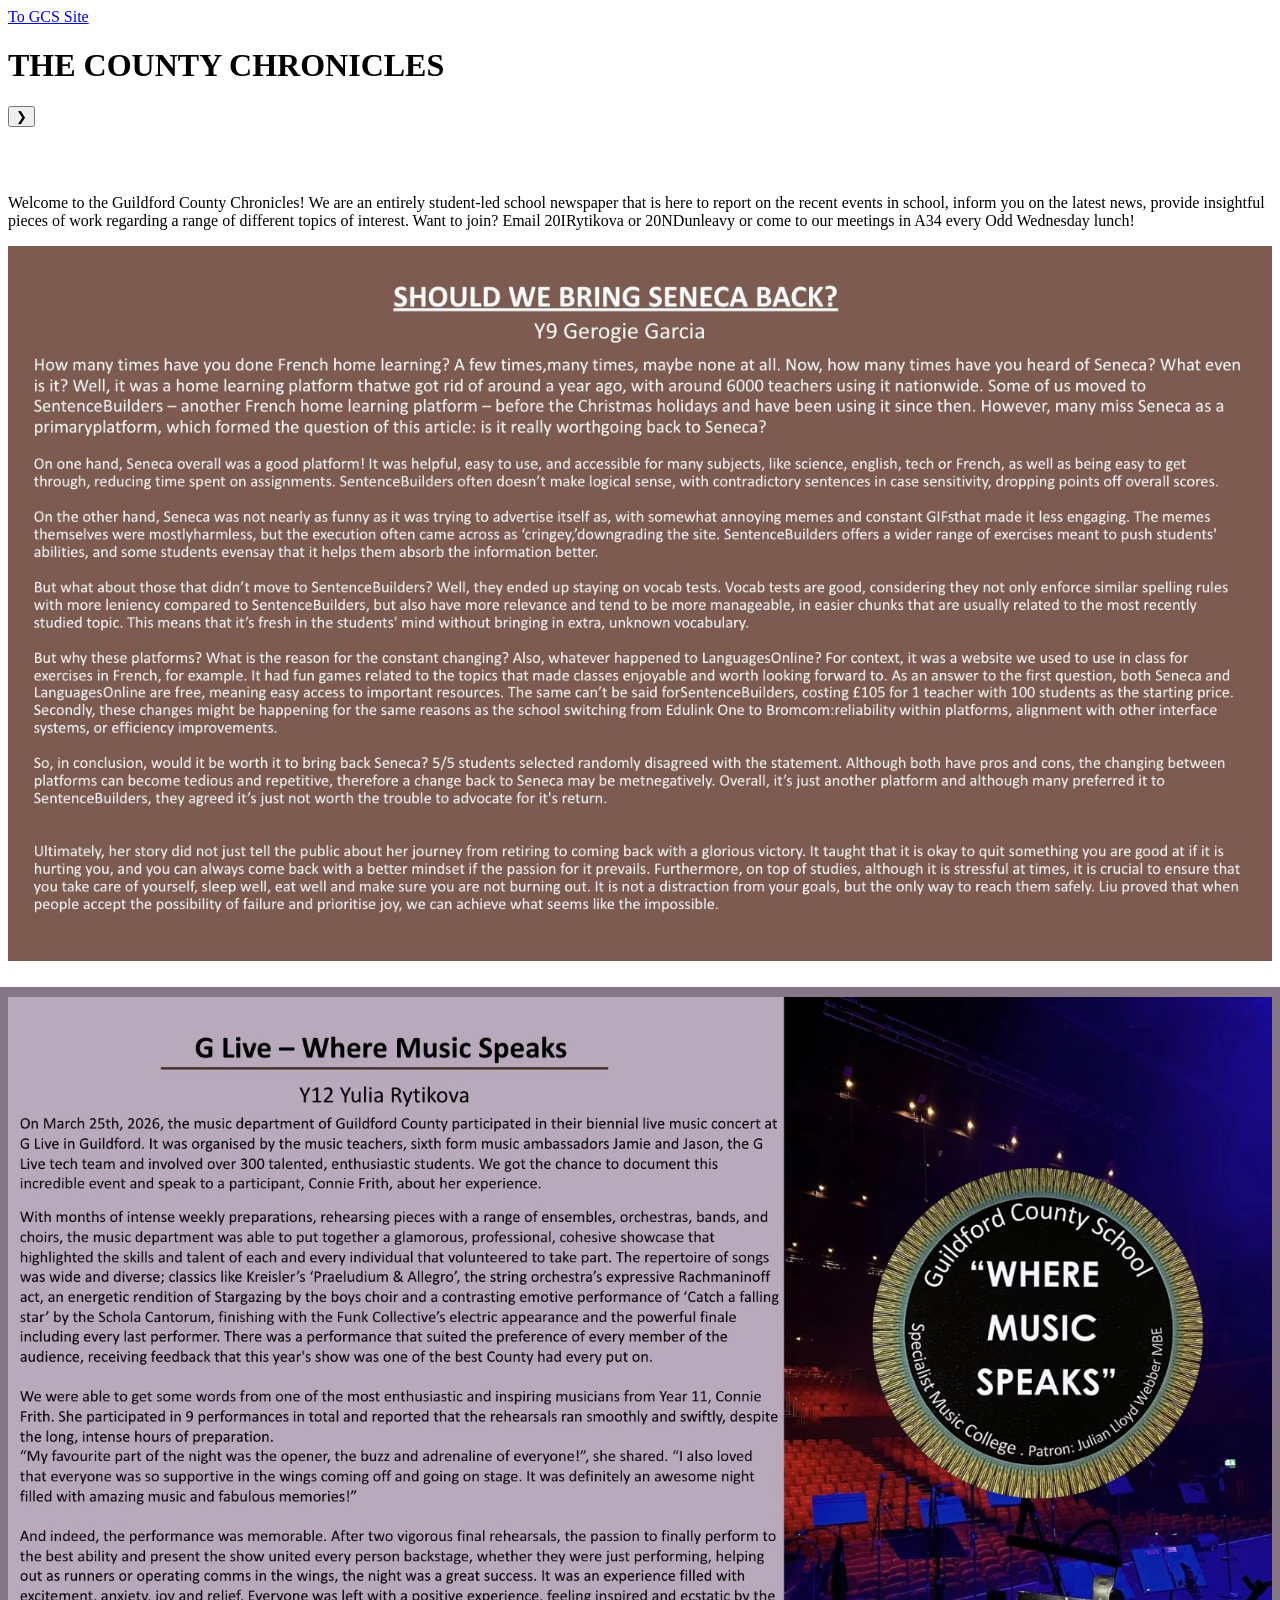
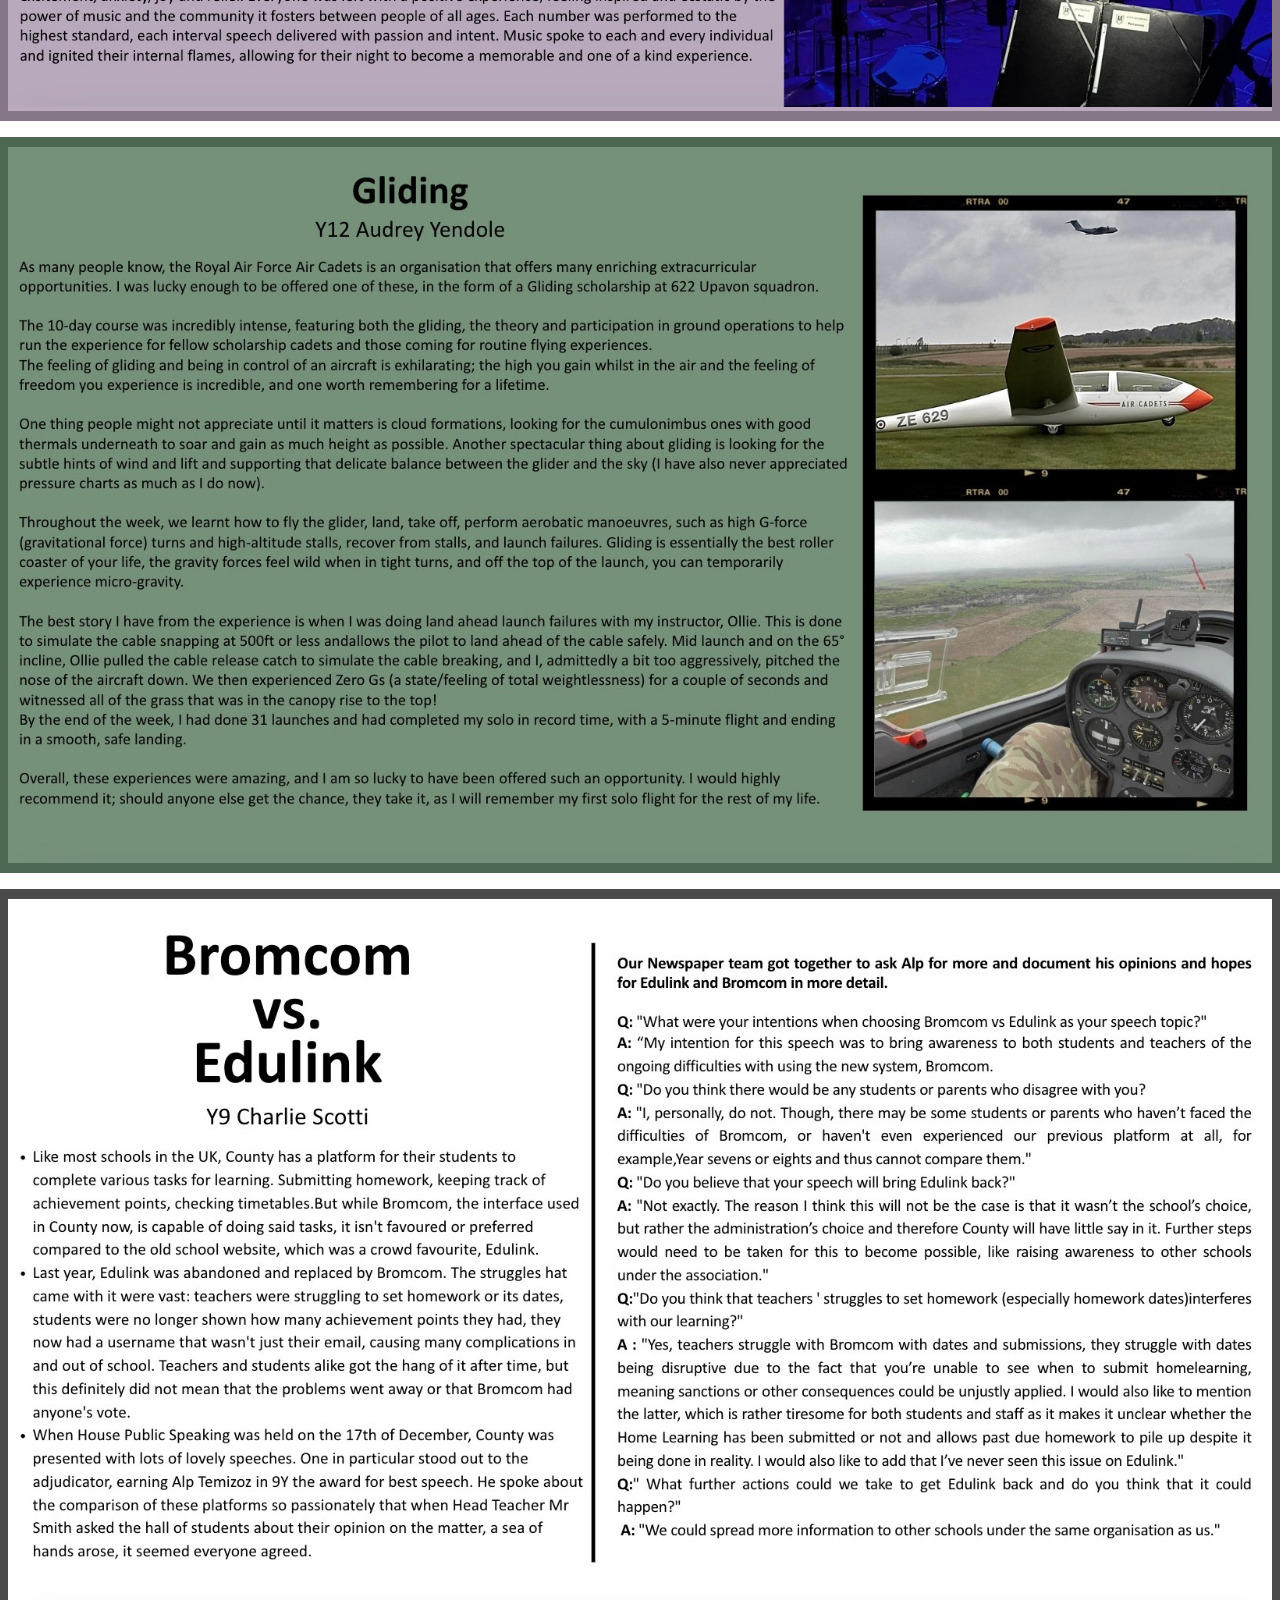
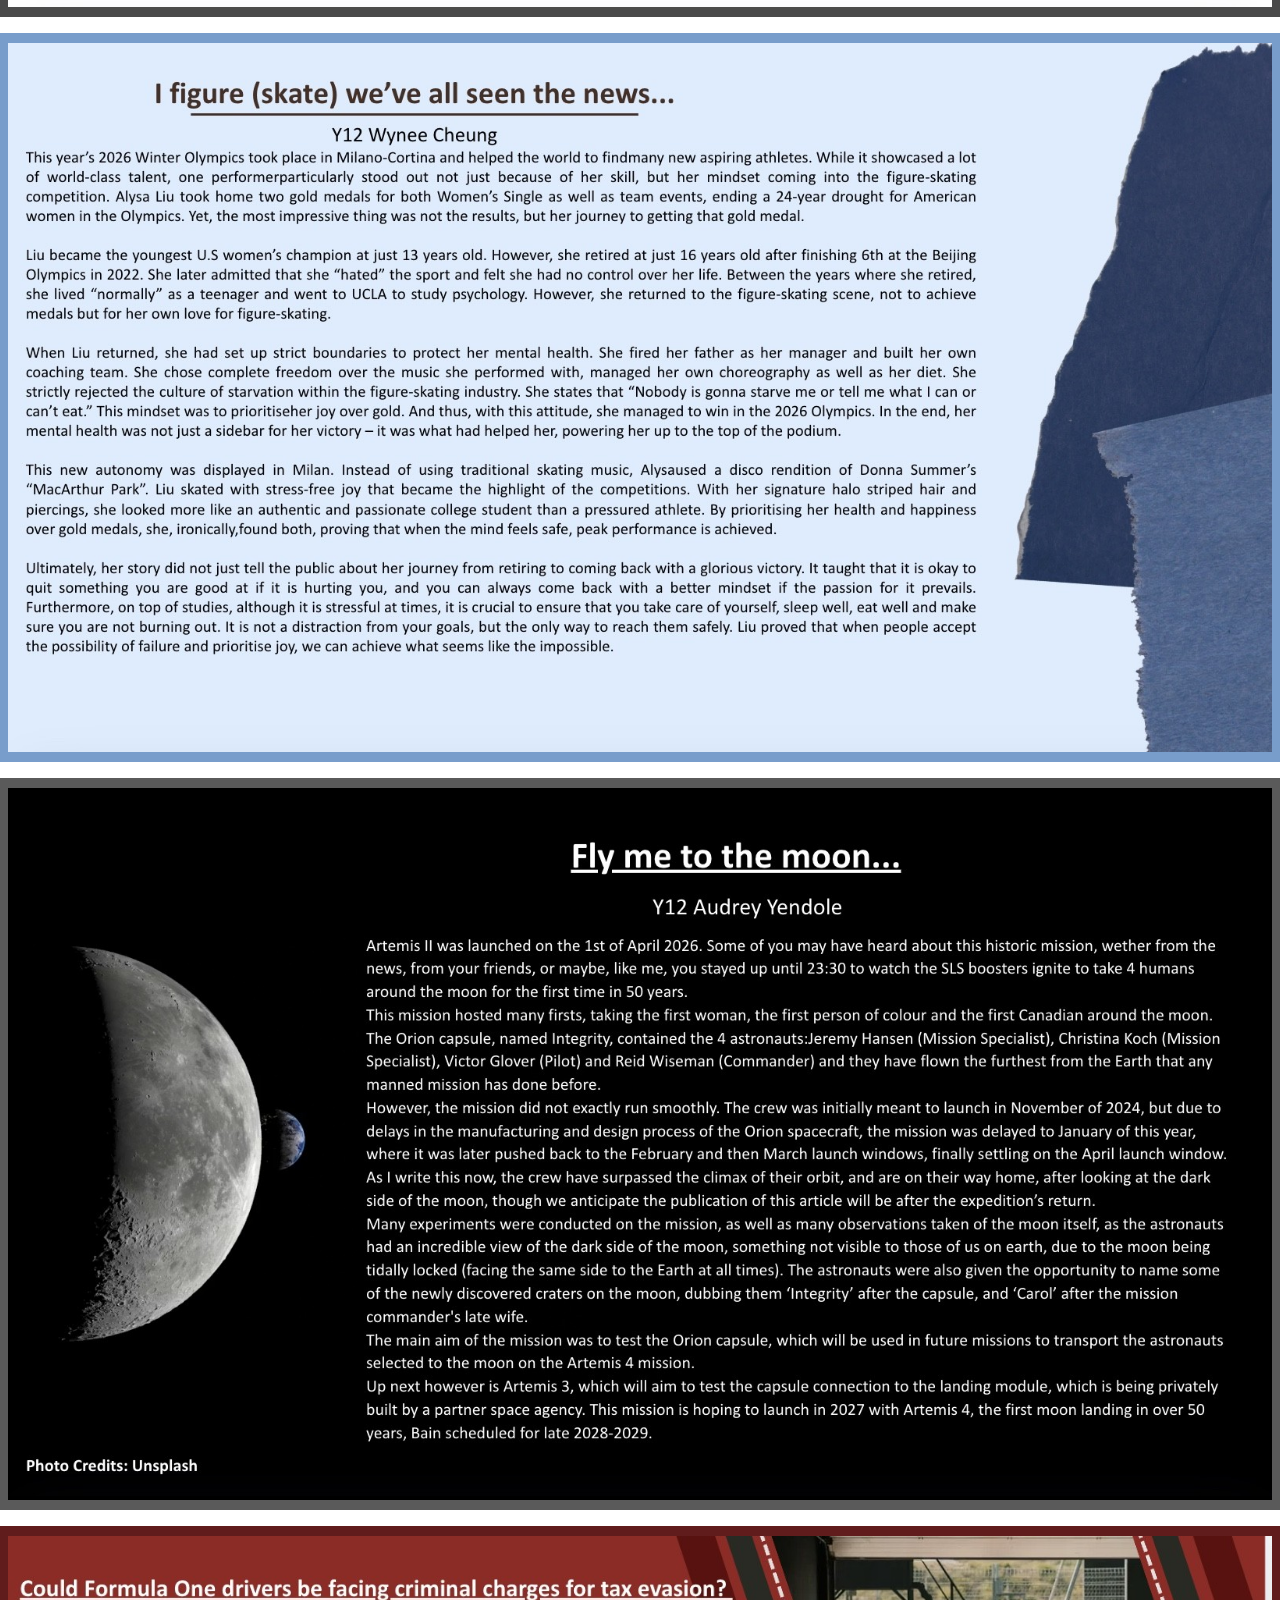
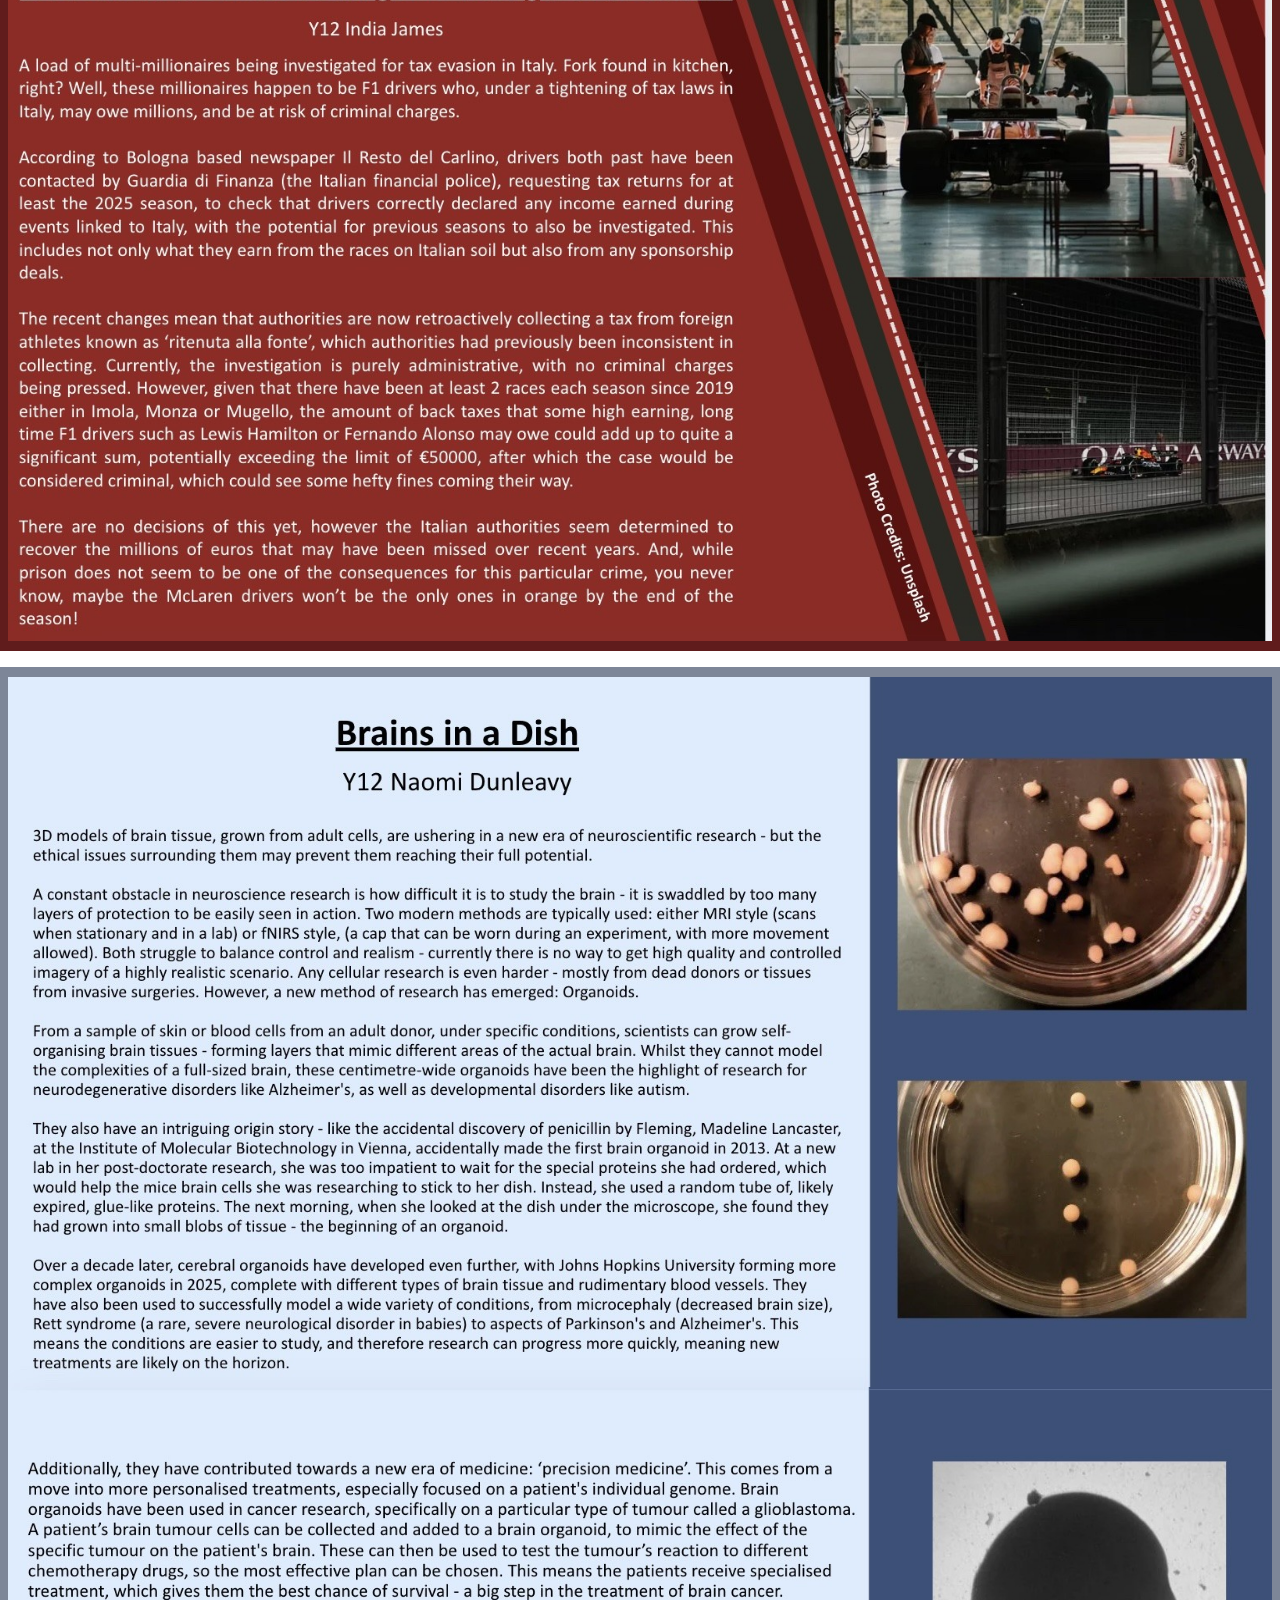
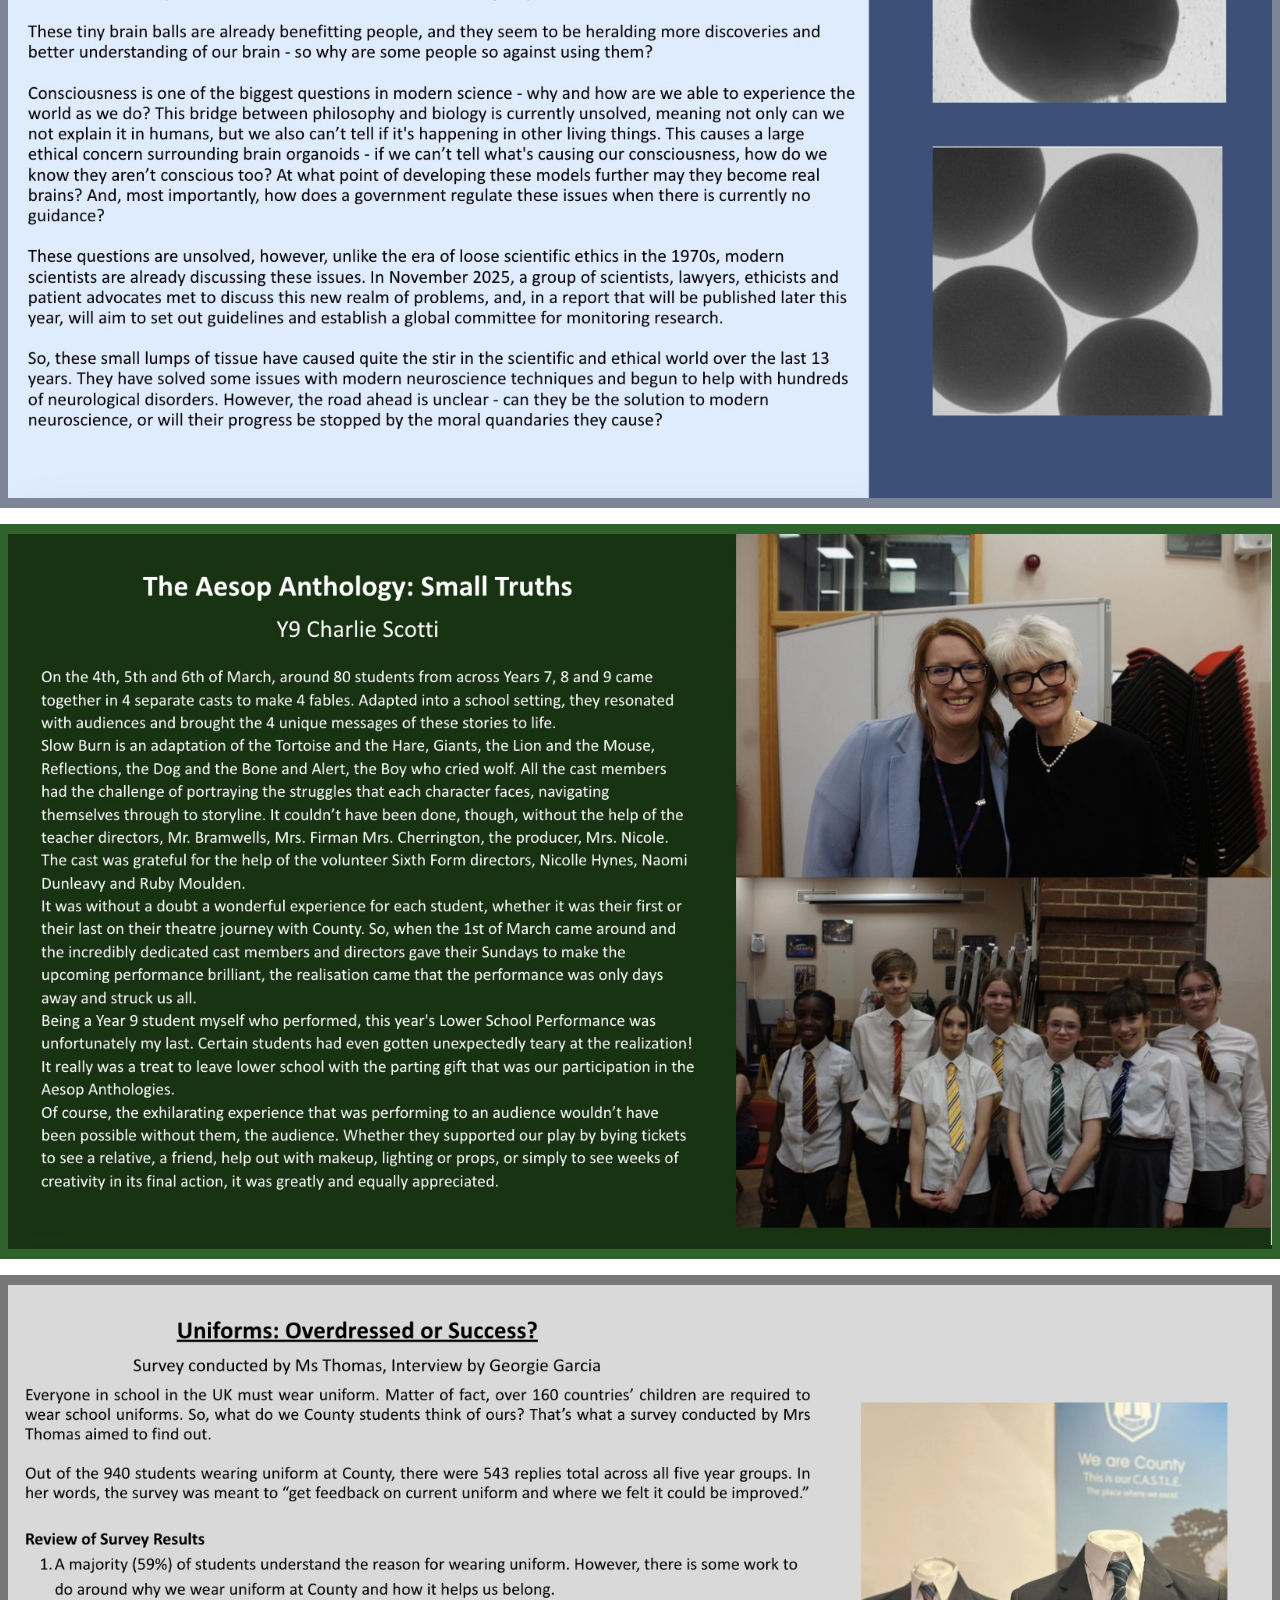
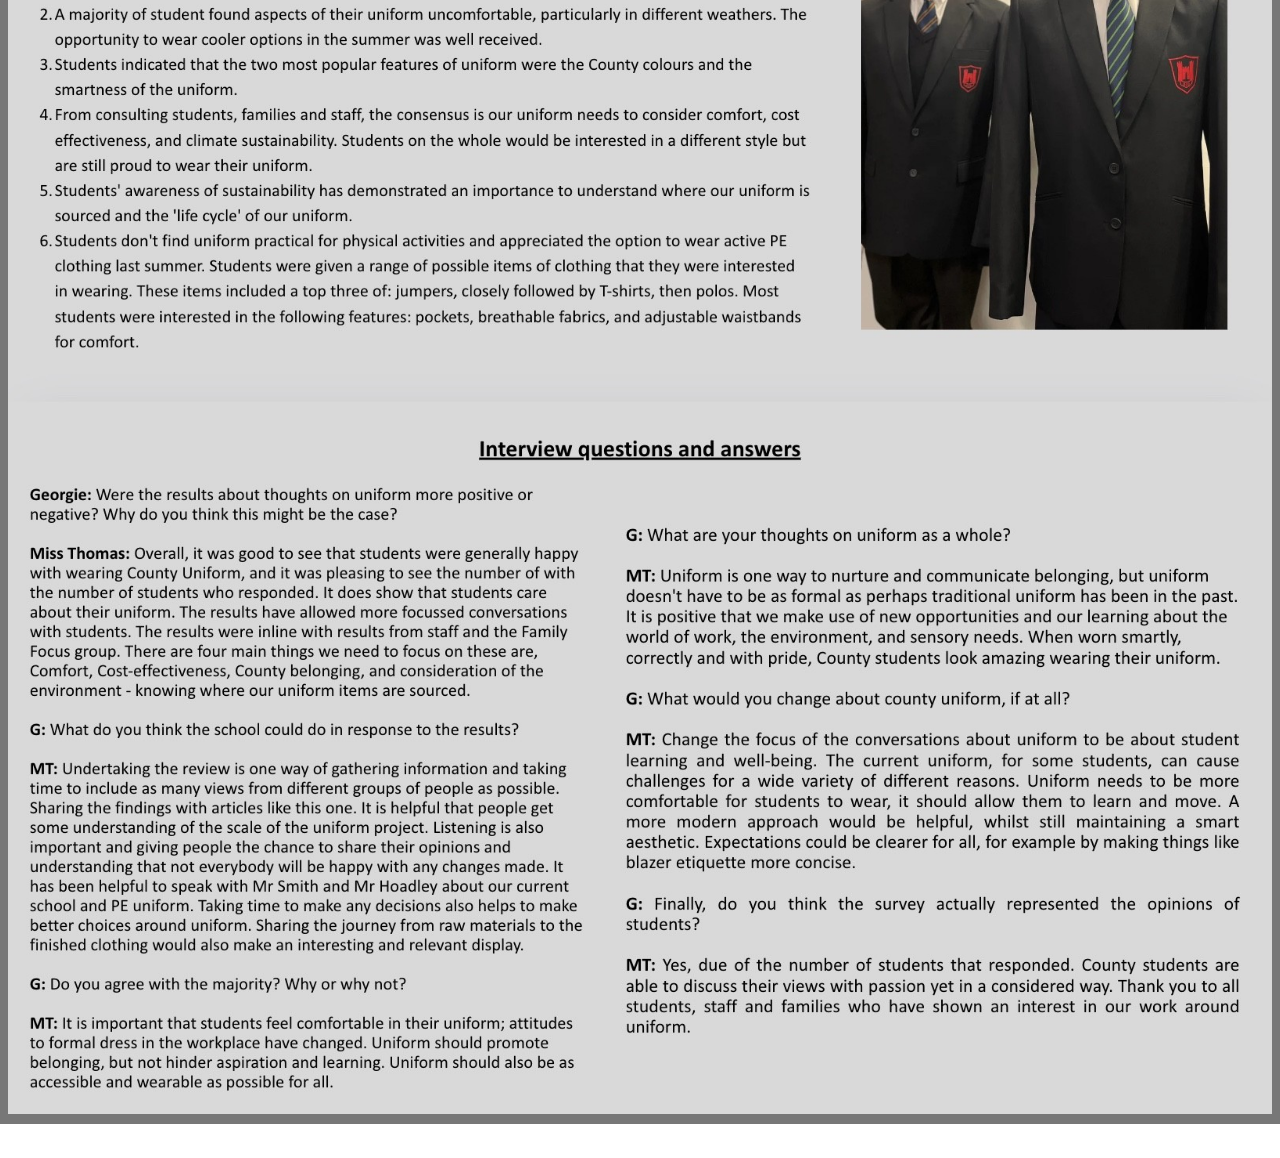
==== index.html @ c67f50bf "Fix paths for GitHub Pages root directory" ====
<!DOCTYPE html>
<html lang="en">

<head>
    <meta charset="UTF-8">
    <meta name="viewport" content="width=device-width, initial-scale=1.0">
    <link href="Code/websitev1.css" rel="stylesheet" type="text/css">
    <title>County Chronicles</title>
</head>

<body>
    <div class="box2">
        <a href="https://www.guildfordcounty.co.uk/">To GCS Site</a>
    </div>

    <div class="box1">
        <h1>THE COUNTY CHRONICLES</h1>
    </div>

    <div class="box3" id="sidebar">
        <button class="sidebar-toggle" id="sidebarToggle" aria-label="Toggle sidebar">
            <span class="arrow">❯</span>
        </button>
        <h2 style="color:white">Opening message from County Chronicles</h2>
        <p>Welcome to the Guildford County Chronicles! We are an entirely student-led school newspaper that is here to report on the recent events in school, inform you on the latest news, provide insightful pieces of work regarding a range of different topics of interest. Want to join? Email 20IRytikova or 20NDunleavy or come to our meetings in A34 every Odd Wednesday lunch!</p>
    </div>

    <div class="contentBox" style="background-color: rgb(125, 90, 82);">
        <img src="Images/GeorgieGArticle.jpeg" class="gallery-item" style="height:fit-content; width: 100%;">
    </div>

    <br></br>

    <div class="contentBox" style="background-color: rgb(187, 169, 189); outline: 10px solid rgb(134, 119, 136);">
        <img src="Images/YuliaRArticle.jpeg" class="gallery-item" style="height:fit-content; width: 100%;">
    </div>
    
    <br></br>

    <div class="contentBox" style="background-color: rgb(117, 145, 123); outline: 10px solid rgb(76, 104, 82);">
        <img src="Images/AudreyYArticle1.jpeg" class="gallery-item" style="height:fit-content; width: 100%;">
    </div>
    
    <br></br>
    
    <div class="contentBox" style="background-color: rgb(255, 255, 255); outline: 10px solid rgb(74, 74, 74); padding: 0;">
        <img src="Images/CharlieSArticle1.jpeg" class="gallery-item" style="height:fit-content; width: 100%; object-fit: cover; display: block;">
    </div>

    <br></br>
    
    <div class="contentBox" style="background-color: rgb(224, 237, 253); outline: 10px solid rgb(120, 157, 203); padding: 0;">
        <img src="Images/WyneeCArticle.jpeg" class="gallery-item" style="width: 100%; height: 100%; object-fit: cover; display: block;">
    </div>

    <br></br>
    
    <div class="contentBox" style="background-color: rgb(0, 0, 0); outline: 10px solid rgb(90, 90, 90);">
        <img src="Images/AudreyYArticle2.jpeg" class="gallery-item" style="height:fit-content; width: 100%;">
    </div>

    <br></br>
    
    <div class="contentBox" style="background-color: rgb(140, 42, 42); outline: 10px solid rgb(96, 28, 28); padding: 0;">
        <img src="Images/IndiaJArticle.jpeg" class="gallery-item" style="height:fit-content; width: 100%; object-fit: cover; display: block;">
    </div>

    <br></br>
    
    <div class="contentBox" style="background-color: rgb(63, 82, 118); outline: 10px solid rgb(125, 134, 152); padding: 0;">
        <img src="Images/NaomiDArticle1.jpeg" class="gallery-item"
            style="height:fit-content; width: 100%; object-fit: cover; display: block;">
        <img src="Images/NaomiDArticle2.jpeg" class="gallery-item"
            style="height:fit-content; width: 100%; object-fit: cover; display: block;">
    </div>

    <br></br>

    <div class="contentBox" style="background-color: rgb(22, 51, 21); outline: 10px solid rgb(47, 98, 45);">
        <img src="Images/CharlieSArticle2.jpeg" class="gallery-item" style="height:fit-content; width: 100%;">
    </div>
    
    <br></br>

    <div class="contentBox" style="background-color: rgb(217, 217, 217); outline: 10px solid rgb(119, 119, 119); padding: 0;">
        <img src="Images/UniformArticle1.jpeg" class="gallery-item"
            style="height:fit-content; width: 100%; object-fit: cover; display: block;">
        <img src="Images/UniformArticle2.jpeg" class="gallery-item"
            style="height:fit-content; width: 100%; object-fit: cover; display: block;">
    </div>

    <br></br>

    <script>
        const sidebar = document.getElementById('sidebar');
        const toggleButton = document.getElementById('sidebarToggle');
        const arrow = document.querySelector('.arrow');
        let isOpen = true;

        toggleButton.addEventListener('click', function() {
            isOpen = !isOpen;
            
            if (isOpen) {
                sidebar.classList.remove('collapsed');
                arrow.textContent = '❯';
            } else {
                sidebar.classList.add('collapsed');
                arrow.textContent = '❮';
            }
        });
    </script>

</body>

</html>
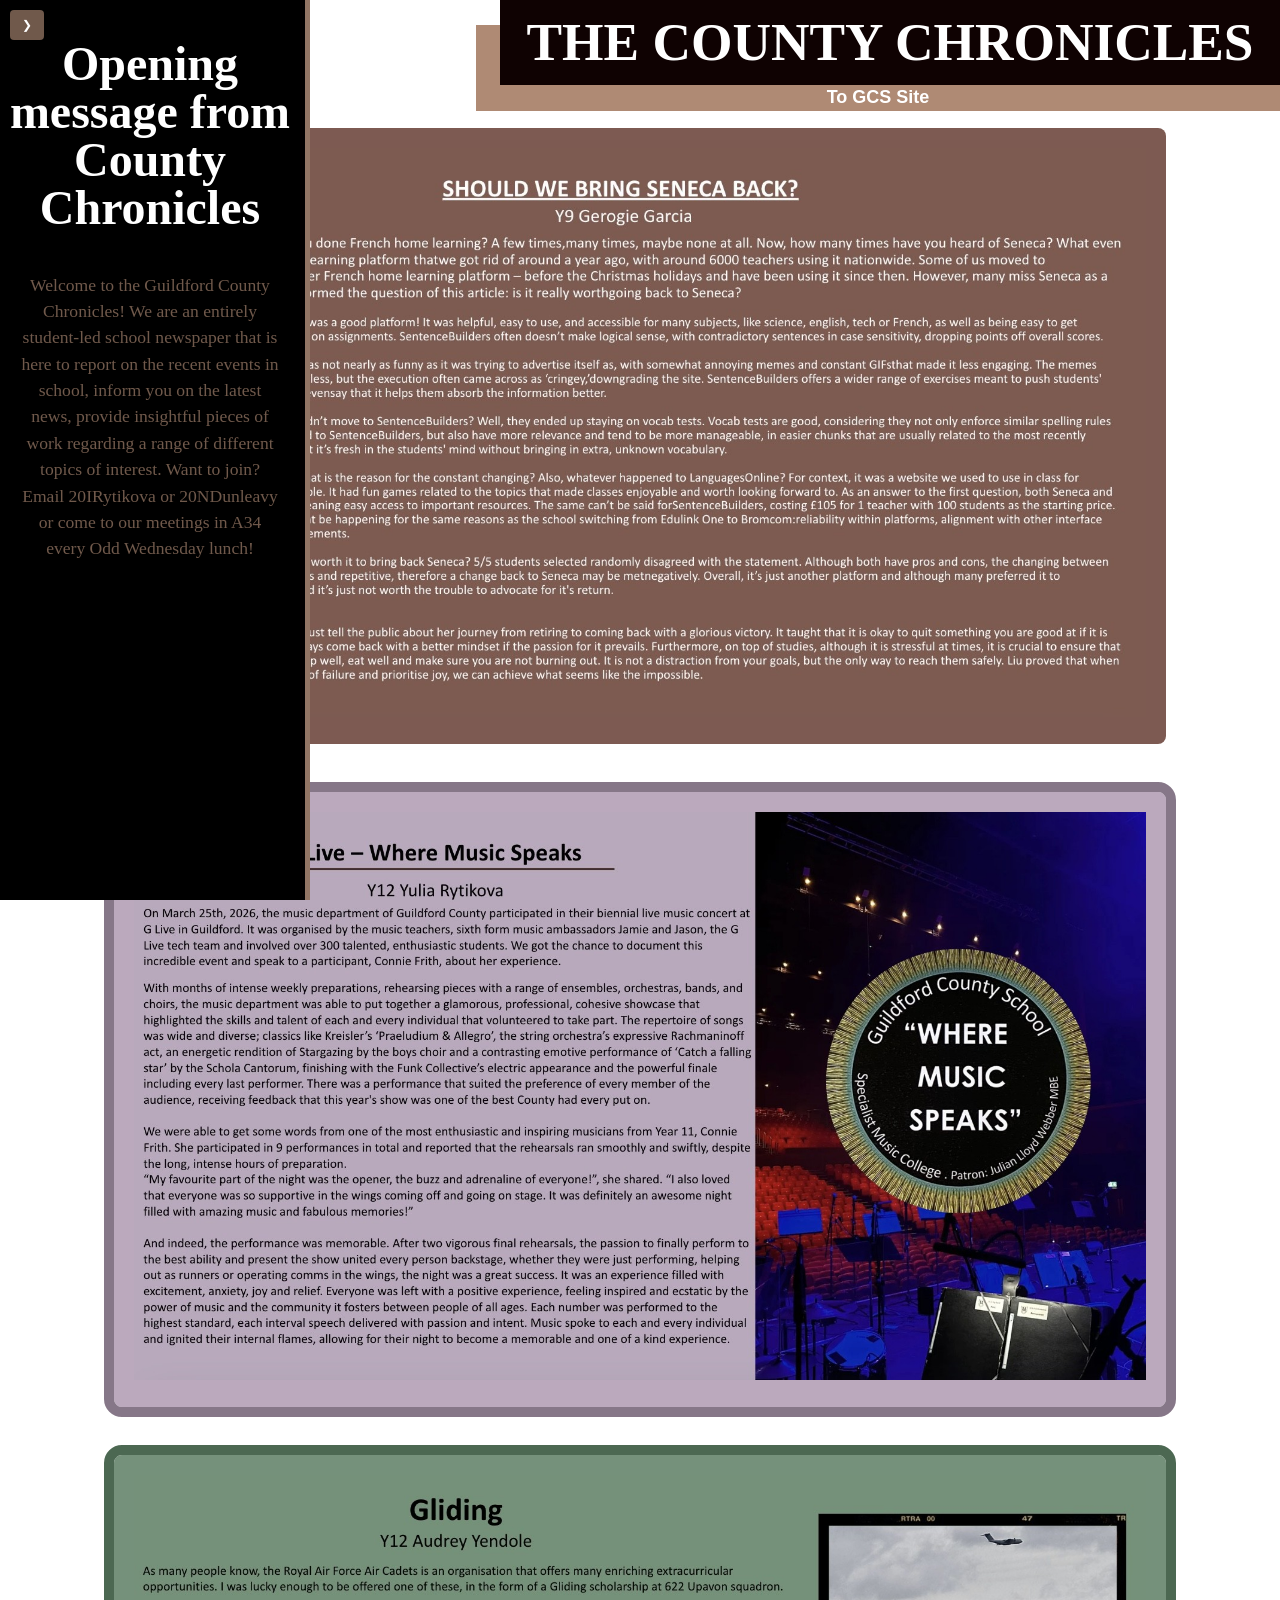
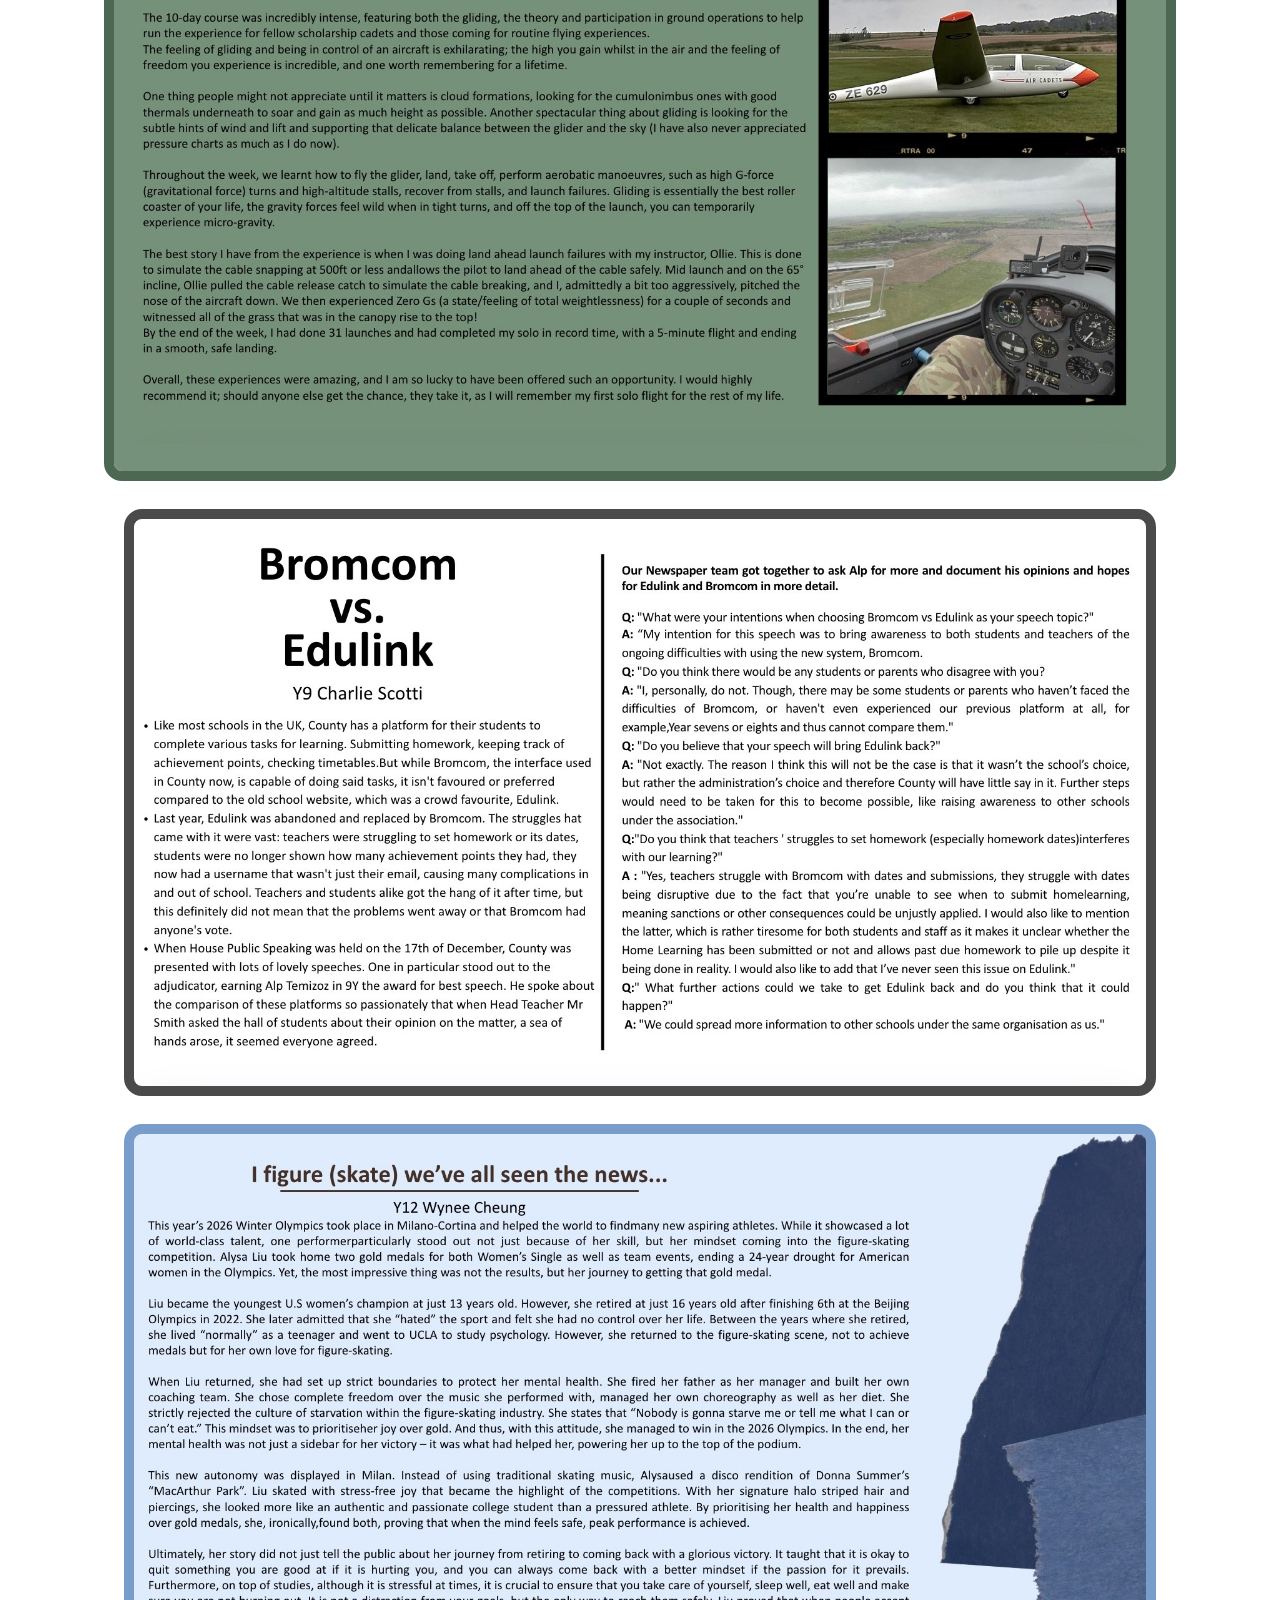
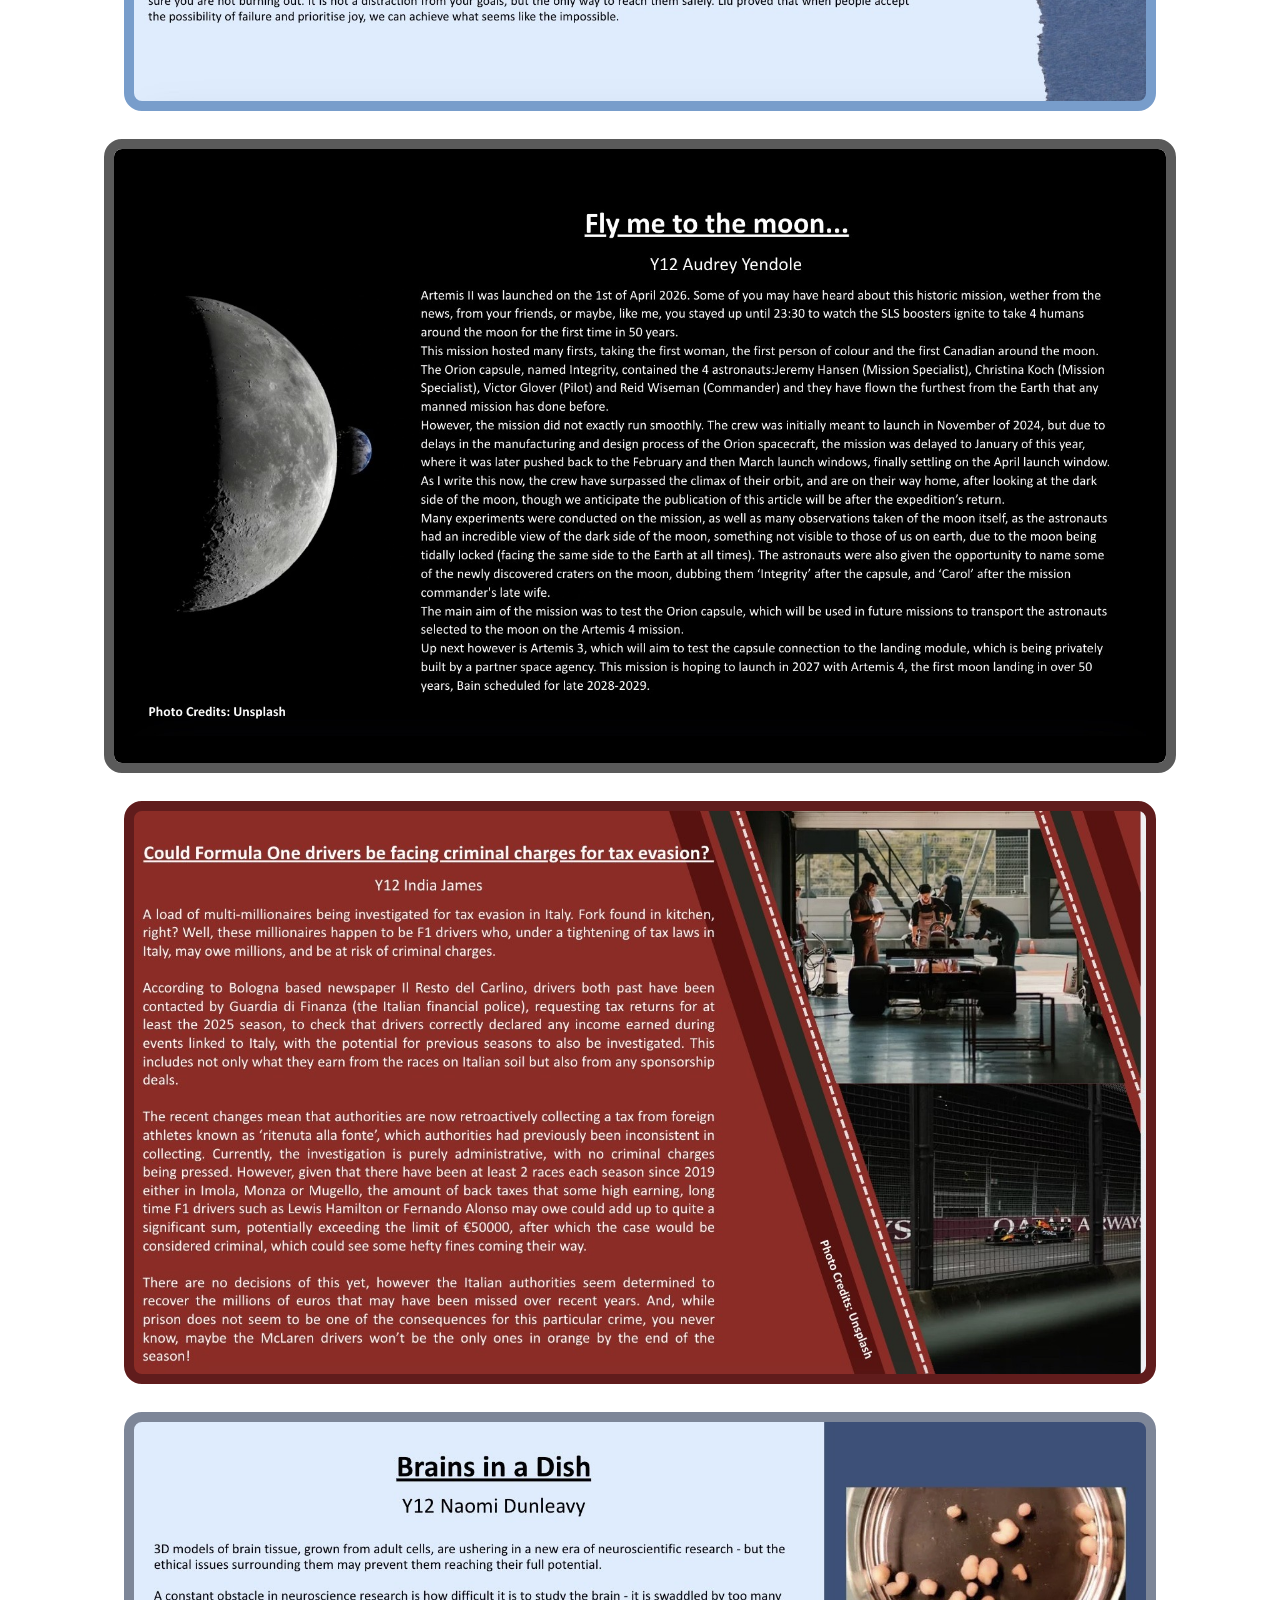
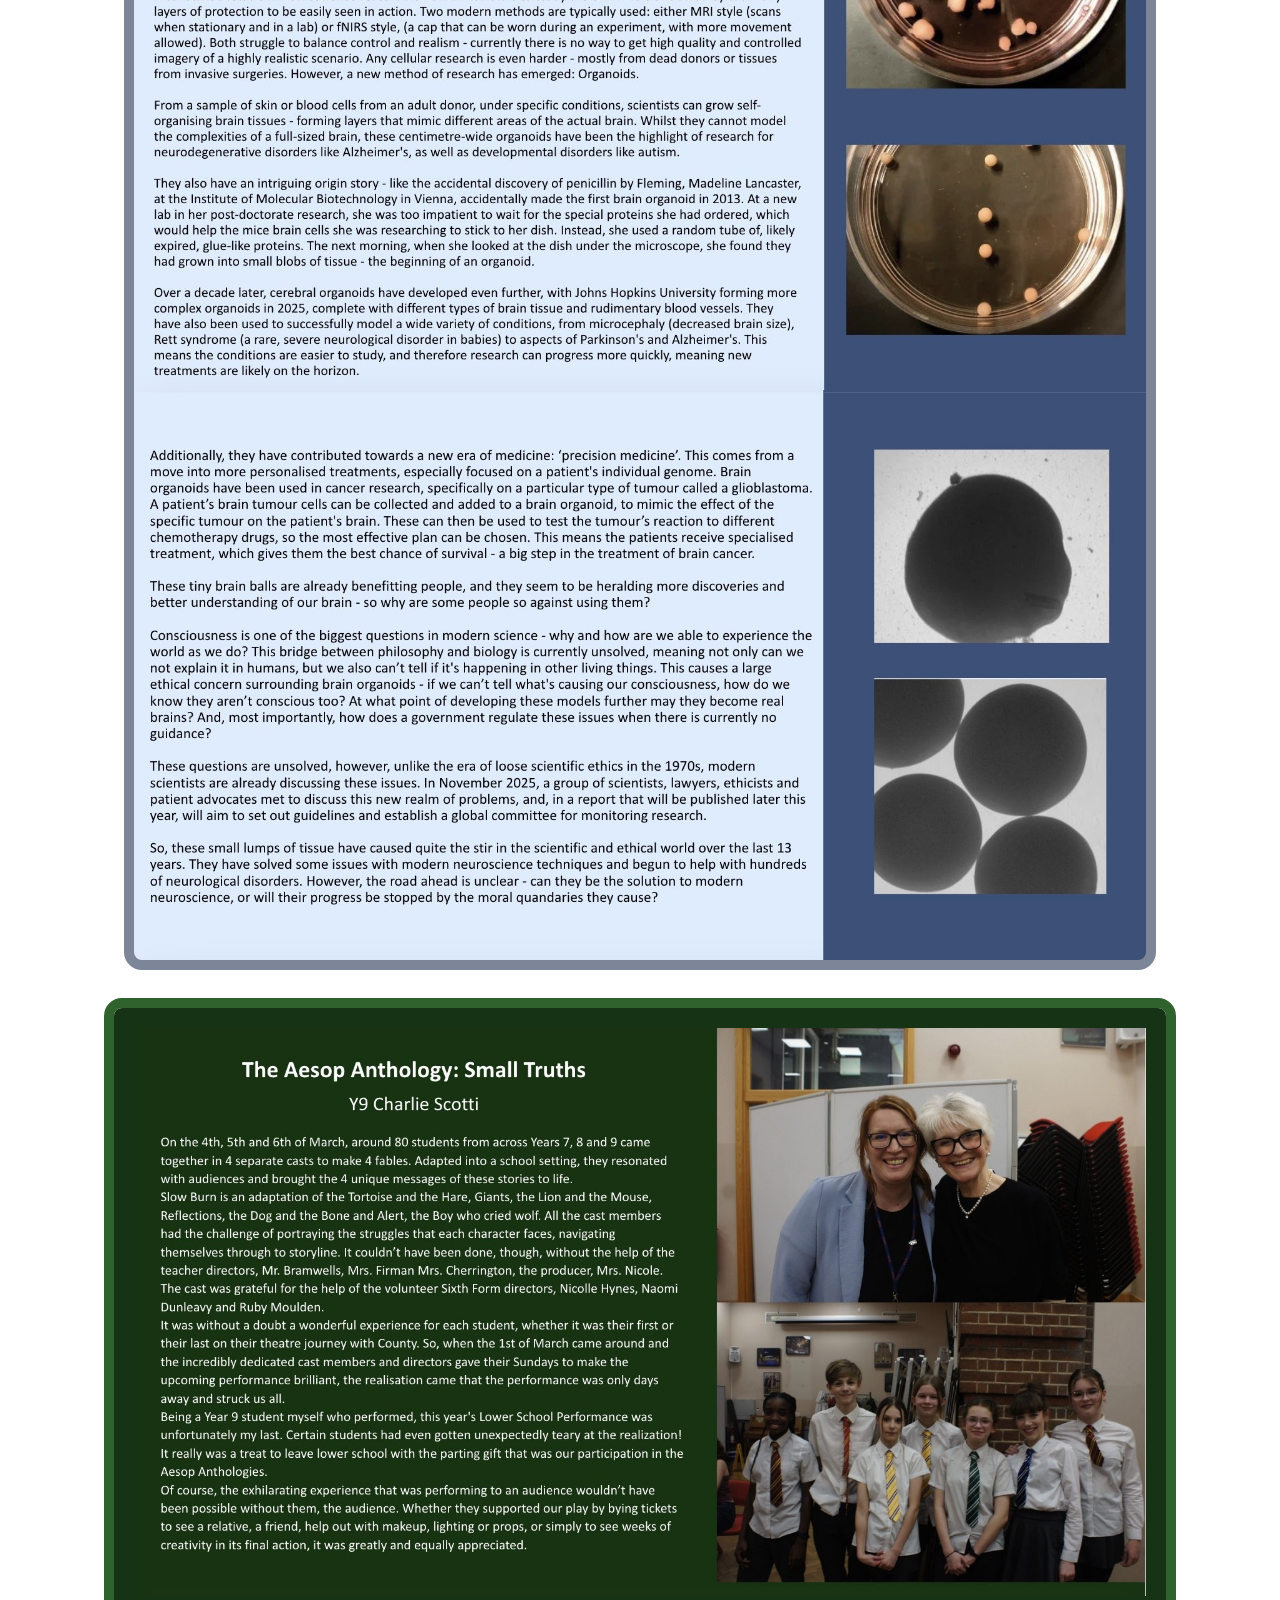
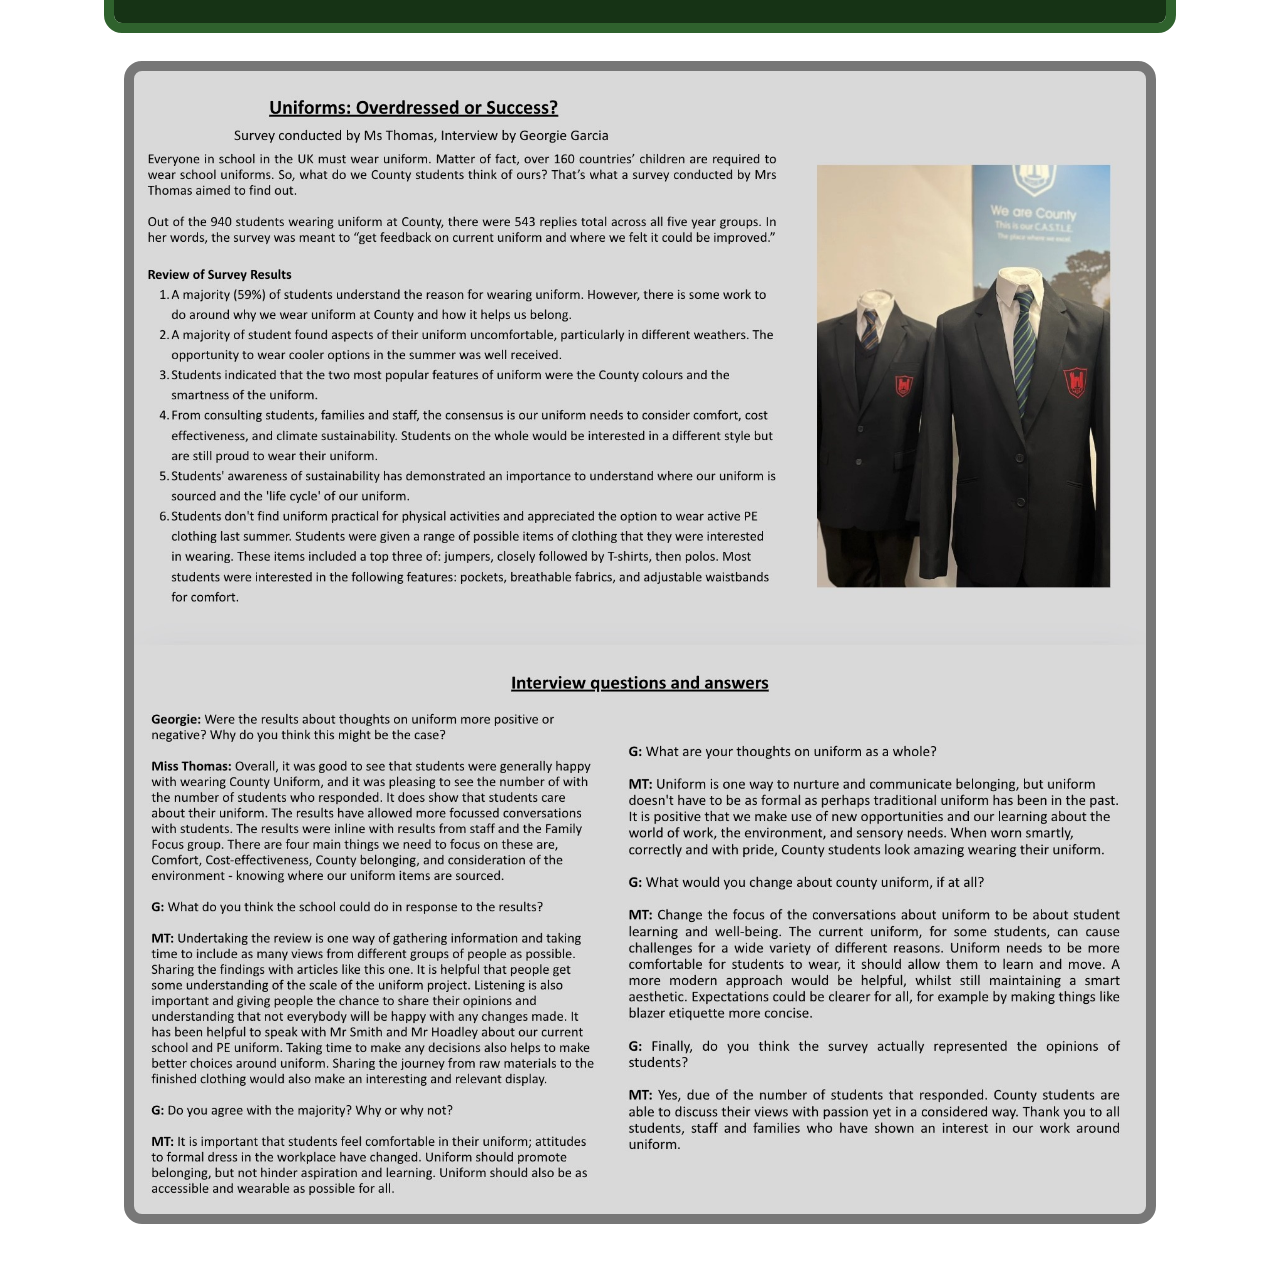
==== commit 1cd12e4c: "Moved index file." ====
--- a/index.html
+++ b/index.html
@@ -3,8 +3,7 @@
 
 <head>
     <meta charset="UTF-8">
-    <meta name="viewport" content="width=device-width, initial-scale=1.0">
-    <link href="Code/websitev1.css" rel="stylesheet" type="text/css">
+    <link href="Code/style.css" rel="stylesheet" type="text/css">
     <title>County Chronicles</title>
 </head>
 
--- a/Code/style.css
+++ b/Code/style.css
@@ -0,0 +1,192 @@
+@charset "utf-4";
+
+@font-face {
+  font-family: 'Calibri';
+  src: url("../Fonts/Calibri.zip");
+}
+
+body {
+  padding-top: 120px;
+  text-align: center;
+  font: 100%/1.5 Arial, Helvetica, sans-serif;
+  background-image: url("../Images/watercolour background.avif");
+  background-repeat: no-repeat;
+  background-size: cover;
+  background-attachment: fixed;
+}
+
+h1 {
+  font-size: 6ch;
+  color: rgb(255, 255, 255);
+  line-height: 0.5ch;
+  font-family:'Times New Roman', Times, serif;
+}
+
+h2 {
+  font-size: 6ch;
+  color: rgb(112, 89, 75);
+  line-height: 2ch;
+  font-family: garamond, serif;
+}
+
+h3 {
+    font-size: 3ch;
+    color: rgb(112, 89, 75);
+    line-height: 0.5ch;
+    font-family: garamond, serif;
+}
+
+p {
+    font-size: 2.2ch;
+    color: rgb(112, 89, 75);
+    font-family: 'Calibri', serif;
+    font-weight: 500;
+    margin: 20px;
+}
+
+a {
+    color: rgb(255, 255, 255);
+    text-decoration: none;
+    font-weight: bold;
+    font-family:'Trebuchet MS', 'Lucida Sans Unicode', 'Lucida Grande', 'Lucida Sans', Arial, sans-serif;
+    font-size: large;
+}
+
+a:hover {
+    color: rgb(0, 0, 255);
+    text-decoration: underline;
+}
+
+img {
+  width: 26ch;
+  height: 20ch;
+}
+
+/* title box */
+.box1 {
+  position: fixed;
+  top: 0px;
+  right: 0px;
+  width: 780px;
+  white-space: nowrap;
+  z-index: 9999;
+
+  display: flex;
+  justify-content: space-evenly;
+
+  font-family:'Times New Roman', Times, serif;
+  font-size: 2ch;
+
+  color: rgb(255, 255, 255);
+  background-color: rgb(15, 2, 2);
+}
+
+/* URL box */
+.box2 {
+    position: fixed;
+    top: 25px;
+    right: 0px;
+    width: 804px;
+    height: 86px;
+    white-space: nowrap;
+    z-index: 9999;
+
+    display: flex;
+    justify-content: center;
+    align-items: end;
+
+    font-family: 'Courier New', Courier, monospace;
+    font-size: 5%;
+
+    color: rgb(255, 255, 255);
+    background-color: rgb(175, 138, 116);
+}
+
+.box2 img {
+    align-self: flex-start;
+    margin-top: 5px;
+}
+
+/* Side bar */
+.box3 {
+  position: fixed;
+  top: 0px;
+  left: 0px;
+  height: 100%;
+  width: 300px;
+  word-wrap: normal;
+  z-index: 9999;
+  border-right: 10px groove rgb(61, 49, 42);
+
+  font-family: 'Courier New', Courier, monospace;
+  font-size: 1.5ch;
+
+  background-color: rgb(0, 0, 0);
+  transition: width 0.3s ease;
+  overflow: hidden;
+}
+
+.box3.collapsed {
+  width: 0px;
+  border-right: none;
+}
+
+.box3 h2,
+.box3 p {
+  transition: opacity 0.15s ease;
+}
+
+.box3.collapsed h2,
+.box3.collapsed p {
+  opacity: 0;
+}
+
+.sidebar-toggle {
+  position: fixed;
+  top: 10px;
+  left: 10px;
+  background-color: rgb(112, 89, 75);
+  border: none;
+  color: white;
+  font-size: 1.5ch;
+  padding: 8px 12px;
+  cursor: pointer;
+  border-radius: 4px;
+  transition: background-color 0.3s ease, transform 0.3s ease;
+  z-index: 10001;
+}
+
+.sidebar-toggle:hover {
+  background-color: rgb(149, 119, 105);
+}
+
+.arrow {
+  display: inline-block;
+  transition: transform 0.3s ease;
+}
+
+.contentBox {
+  position: relative;
+  margin: 0 auto;
+  width: 80%;
+  padding: 20px;
+  z-index: 0;
+  background-color: rgb(255, 237, 226);
+  border-radius: 8px;
+}
+
+.row {
+  display: flex;
+  flex-direction: row;
+  justify-content: space-around;
+  align-items: center;
+}
+
+.gallery {
+  display: flex;
+  flex-wrap: wrap;
+  gap: 15px;
+  justify-content: center;
+  margin: 40px auto;
+  max-width: 1000px;
+}
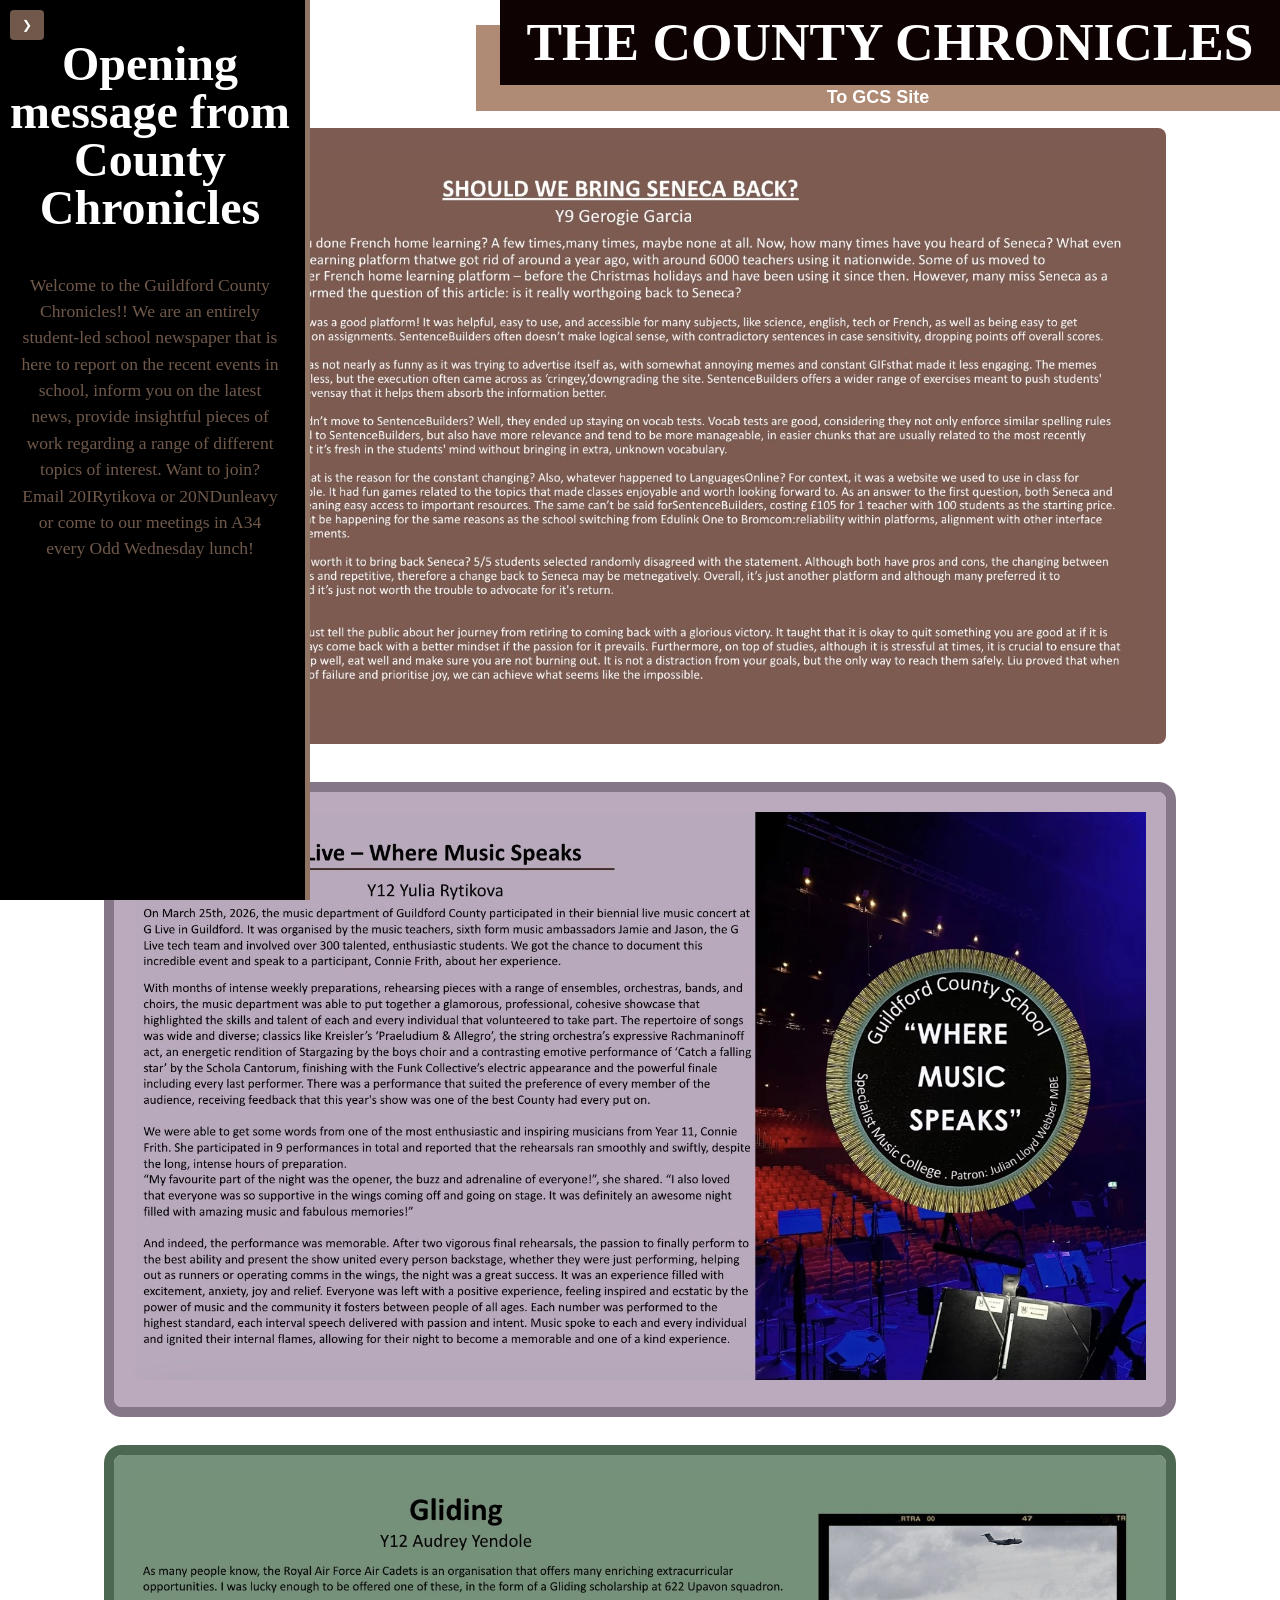
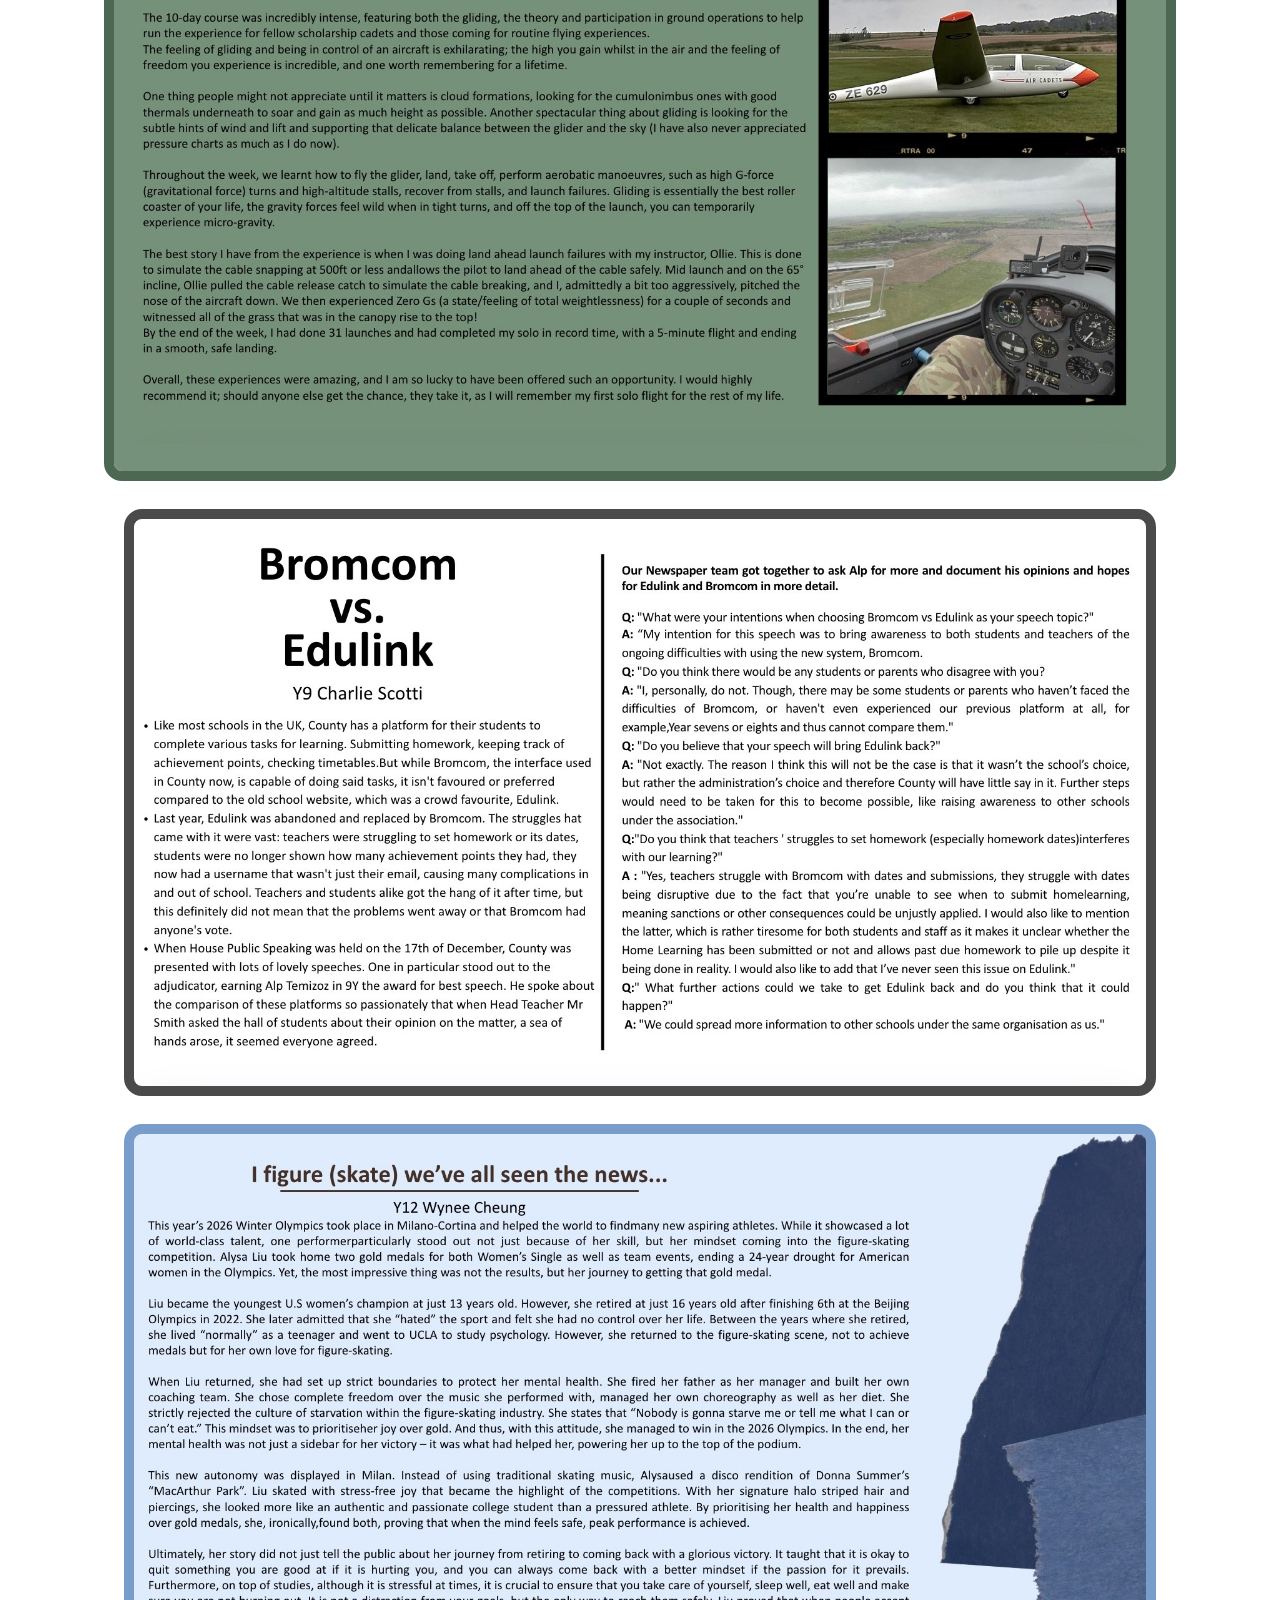
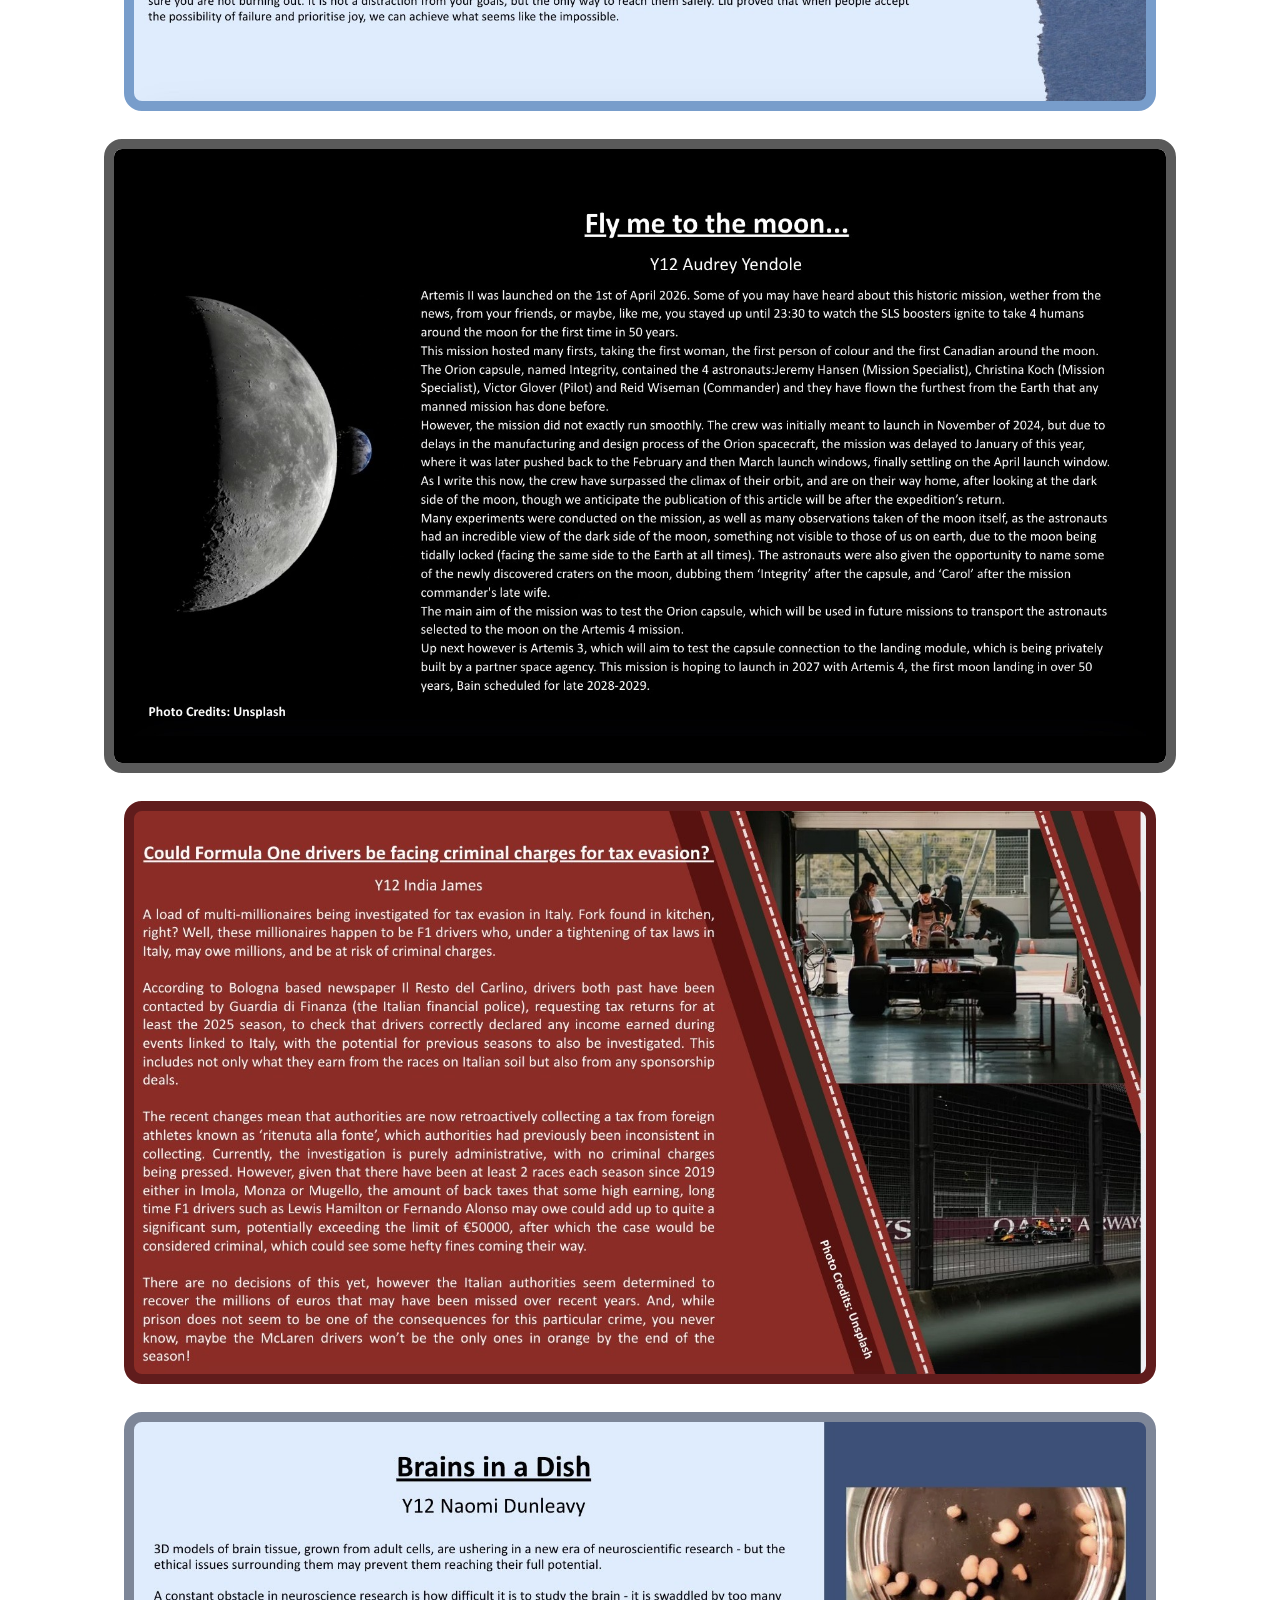
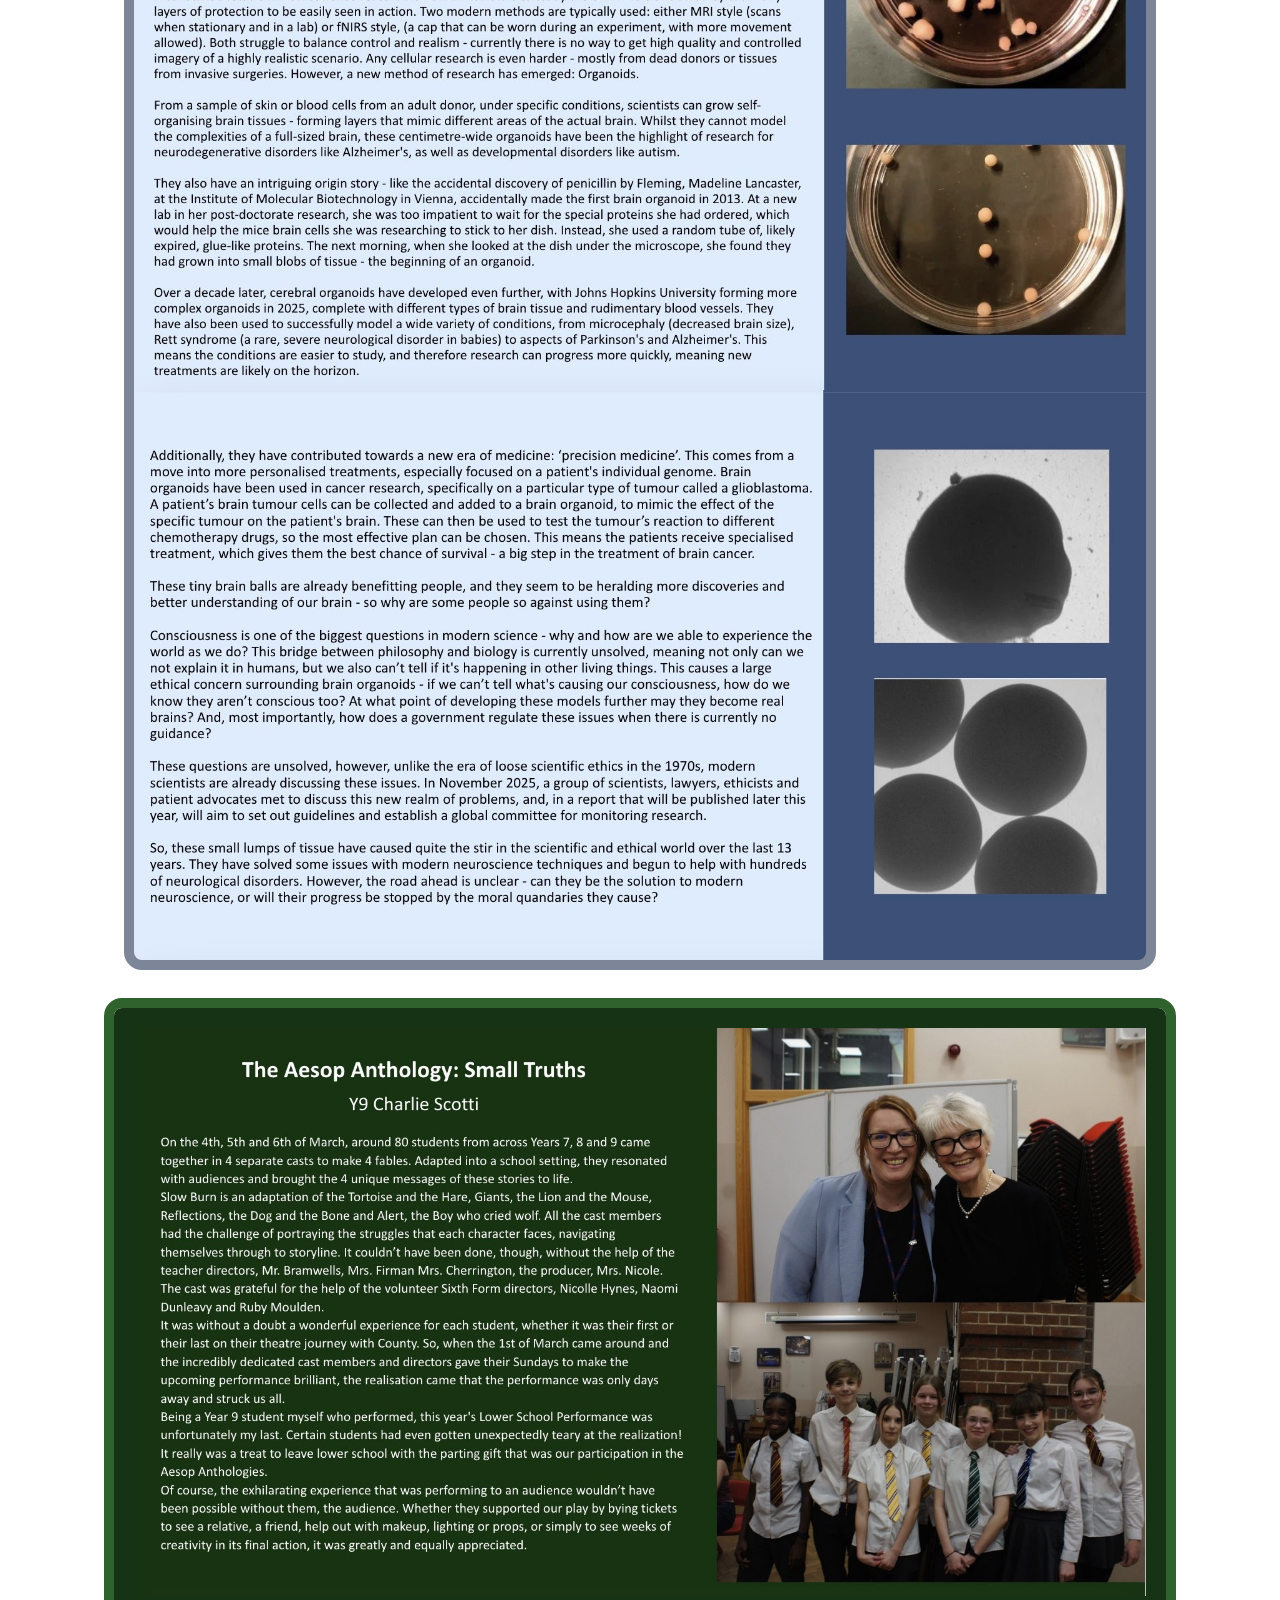
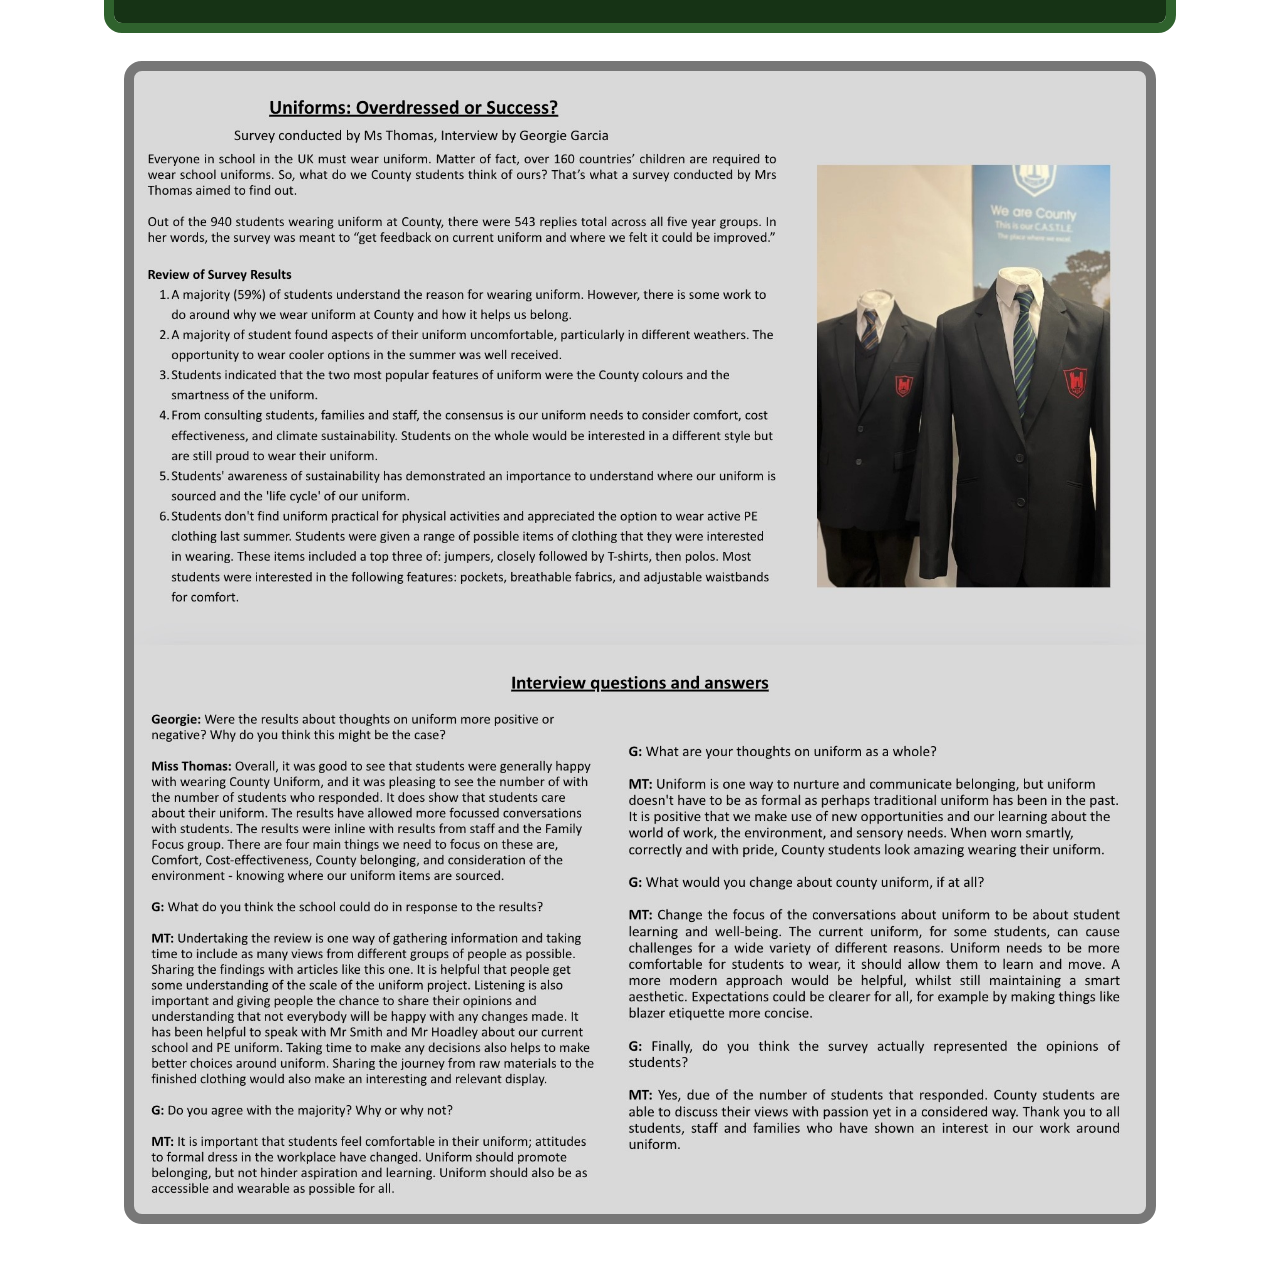
==== commit 01da5965: "Fixed broken link" ====
--- a/index.html
+++ b/index.html
@@ -21,7 +21,7 @@
             <span class="arrow">❯</span>
         </button>
         <h2 style="color:white">Opening message from County Chronicles</h2>
-        <p>Welcome to the Guildford County Chronicles! We are an entirely student-led school newspaper that is here to report on the recent events in school, inform you on the latest news, provide insightful pieces of work regarding a range of different topics of interest. Want to join? Email 20IRytikova or 20NDunleavy or come to our meetings in A34 every Odd Wednesday lunch!</p>
+        <p>Welcome to the Guildford County Chronicles!! We are an entirely student-led school newspaper that is here to report on the recent events in school, inform you on the latest news, provide insightful pieces of work regarding a range of different topics of interest. Want to join? Email 20IRytikova or 20NDunleavy or come to our meetings in A34 every Odd Wednesday lunch!</p>
     </div>
 
     <div class="contentBox" style="background-color: rgb(125, 90, 82);">
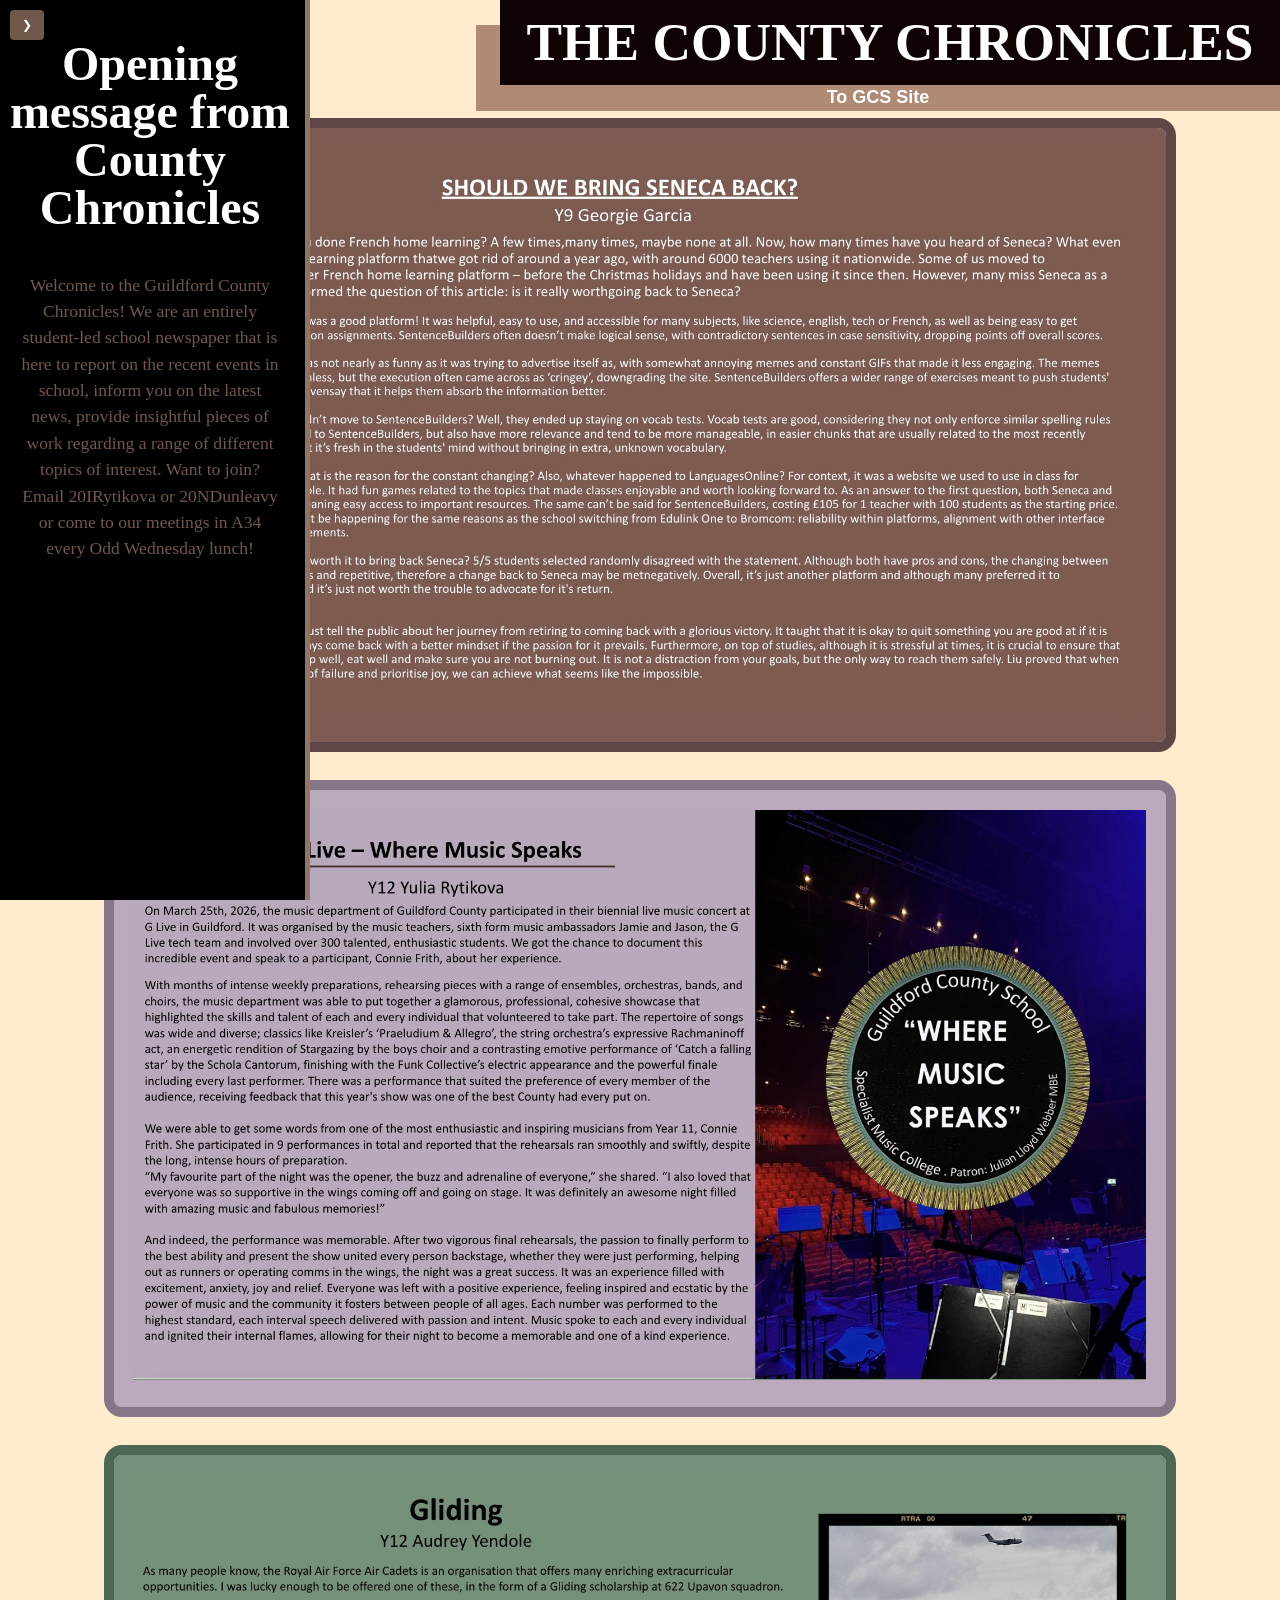
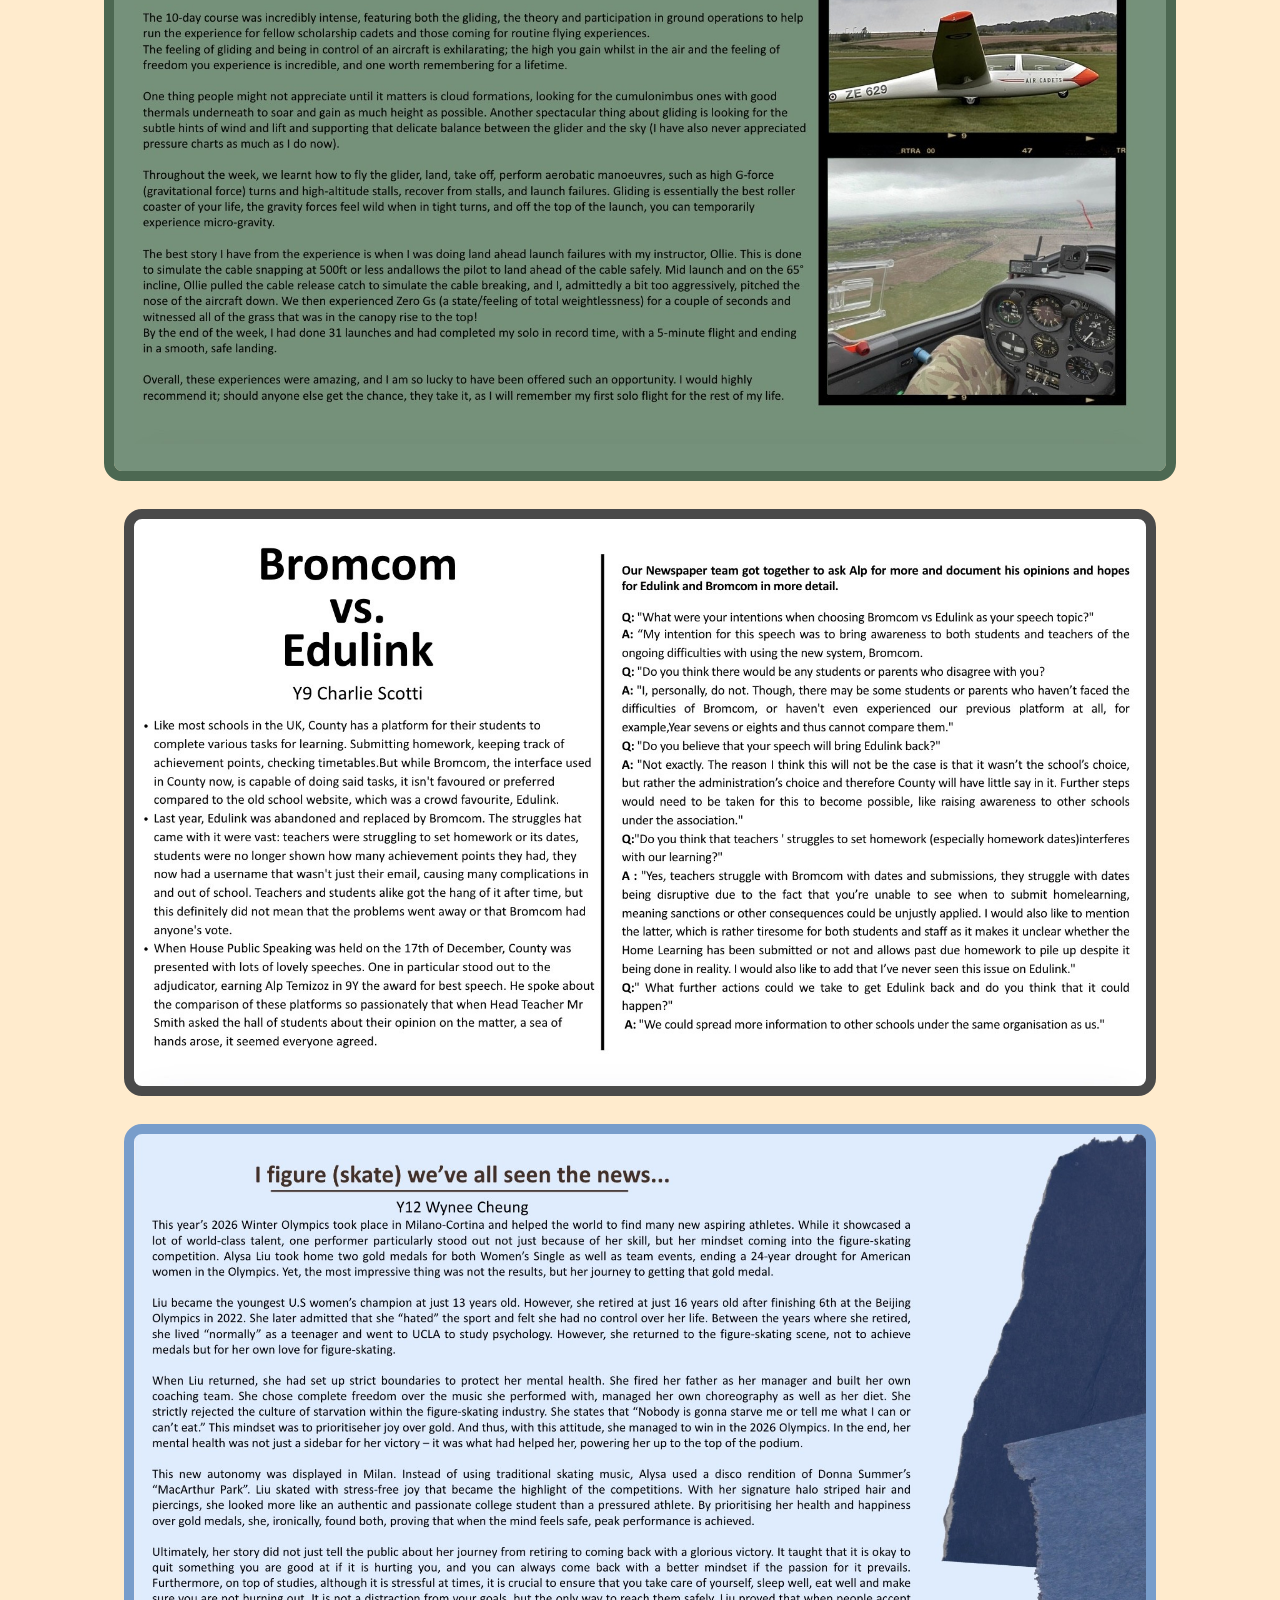
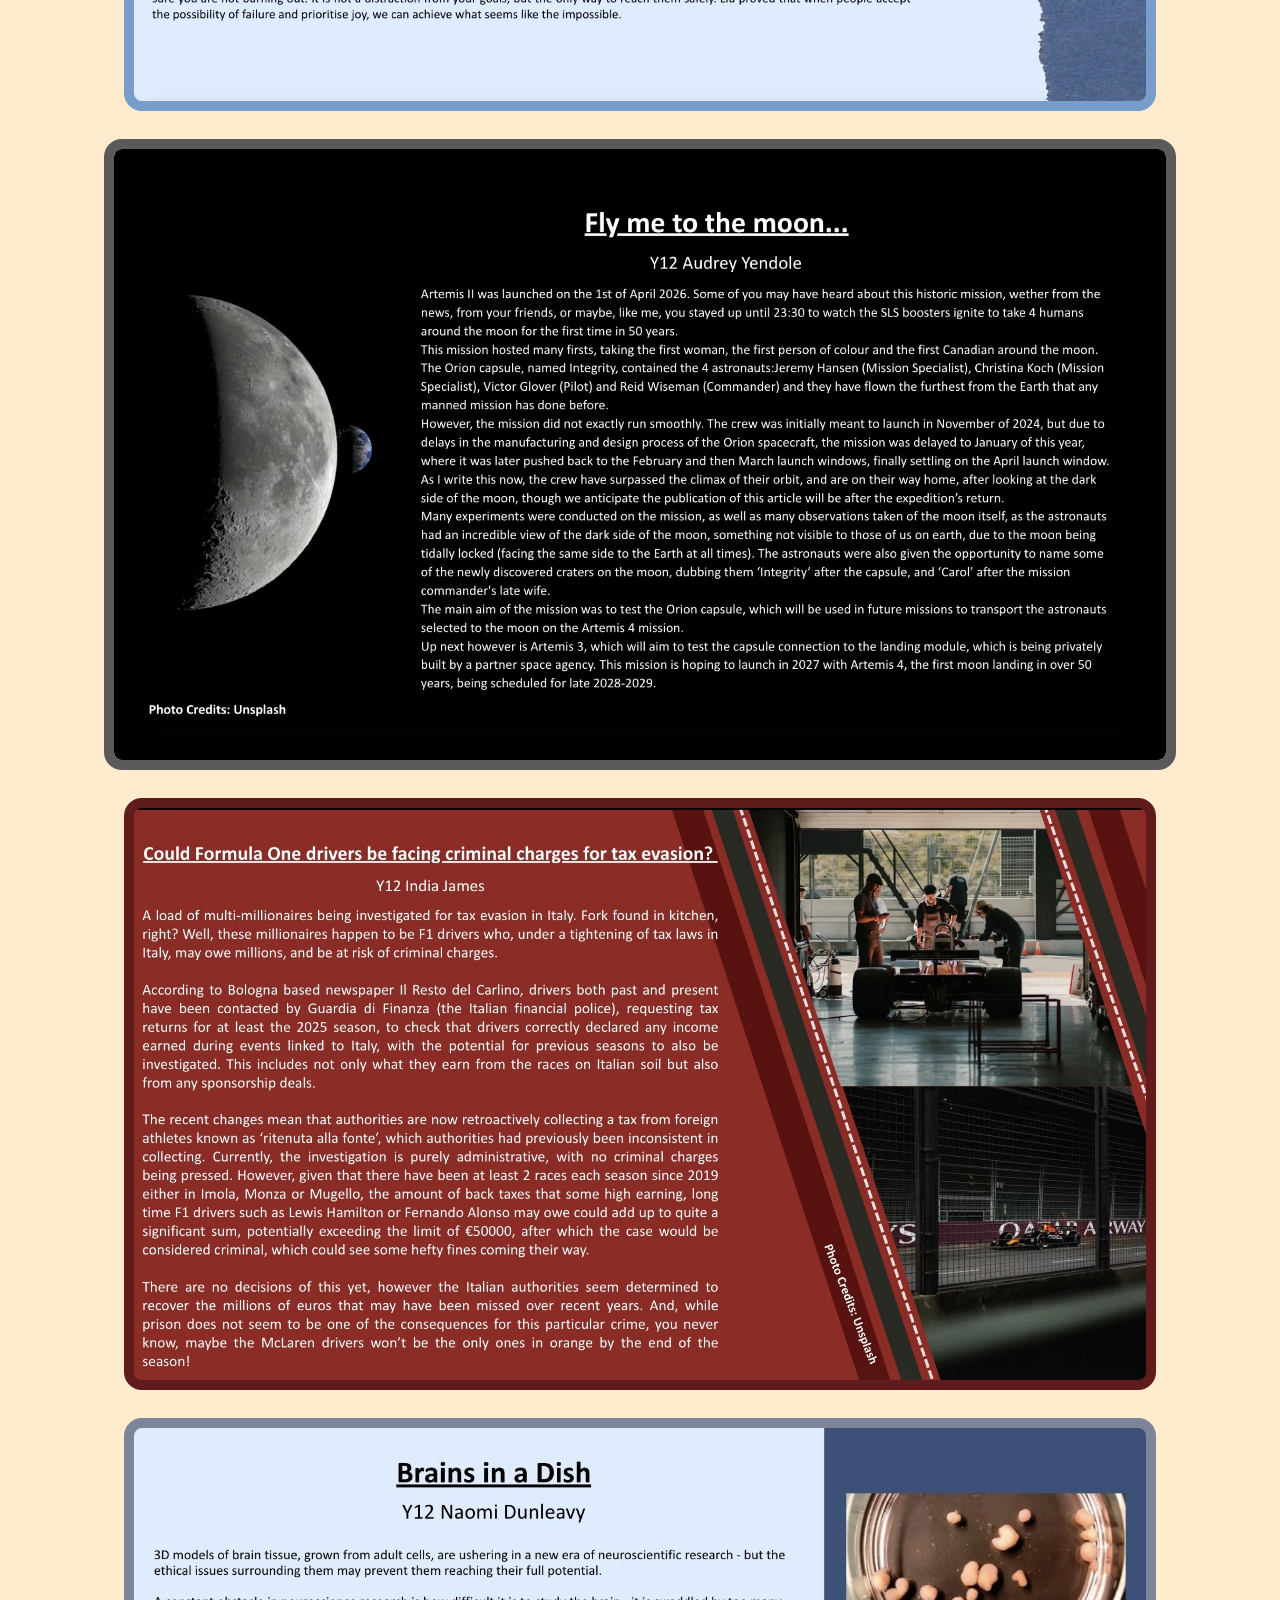
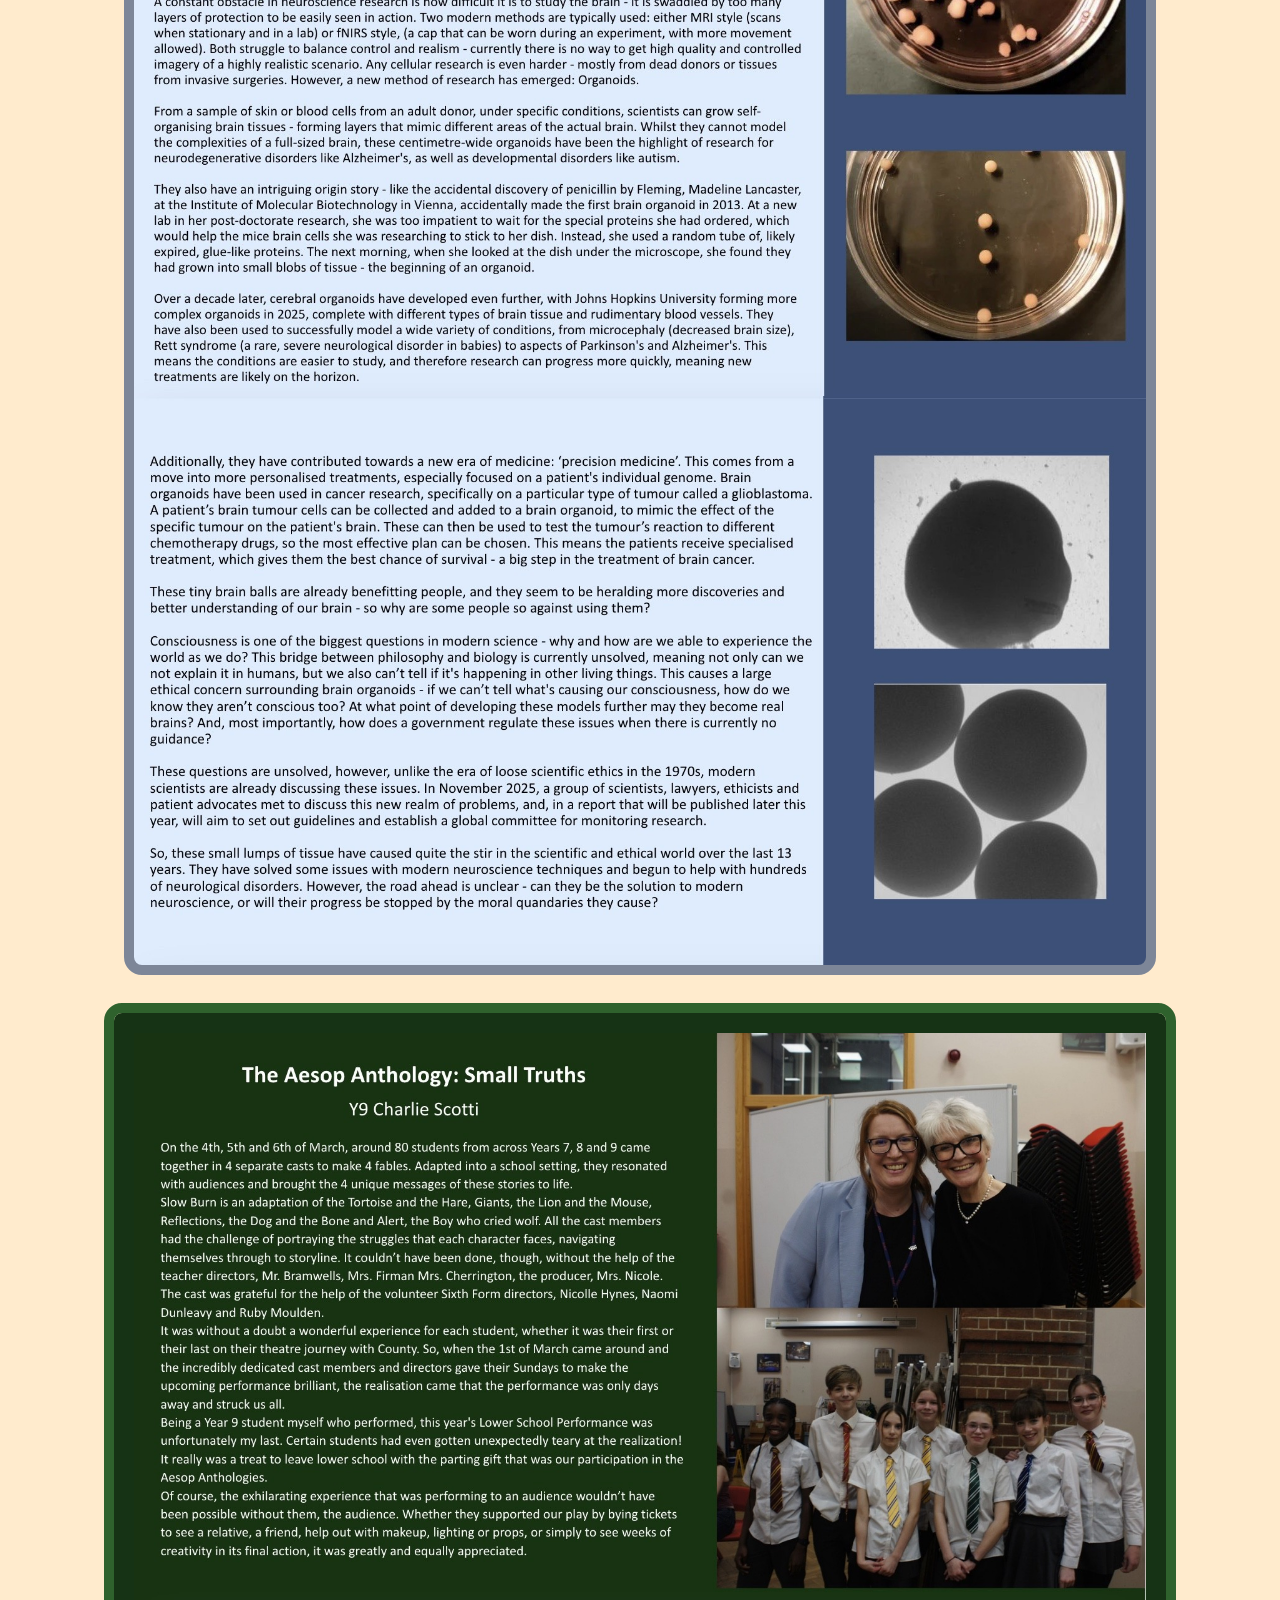
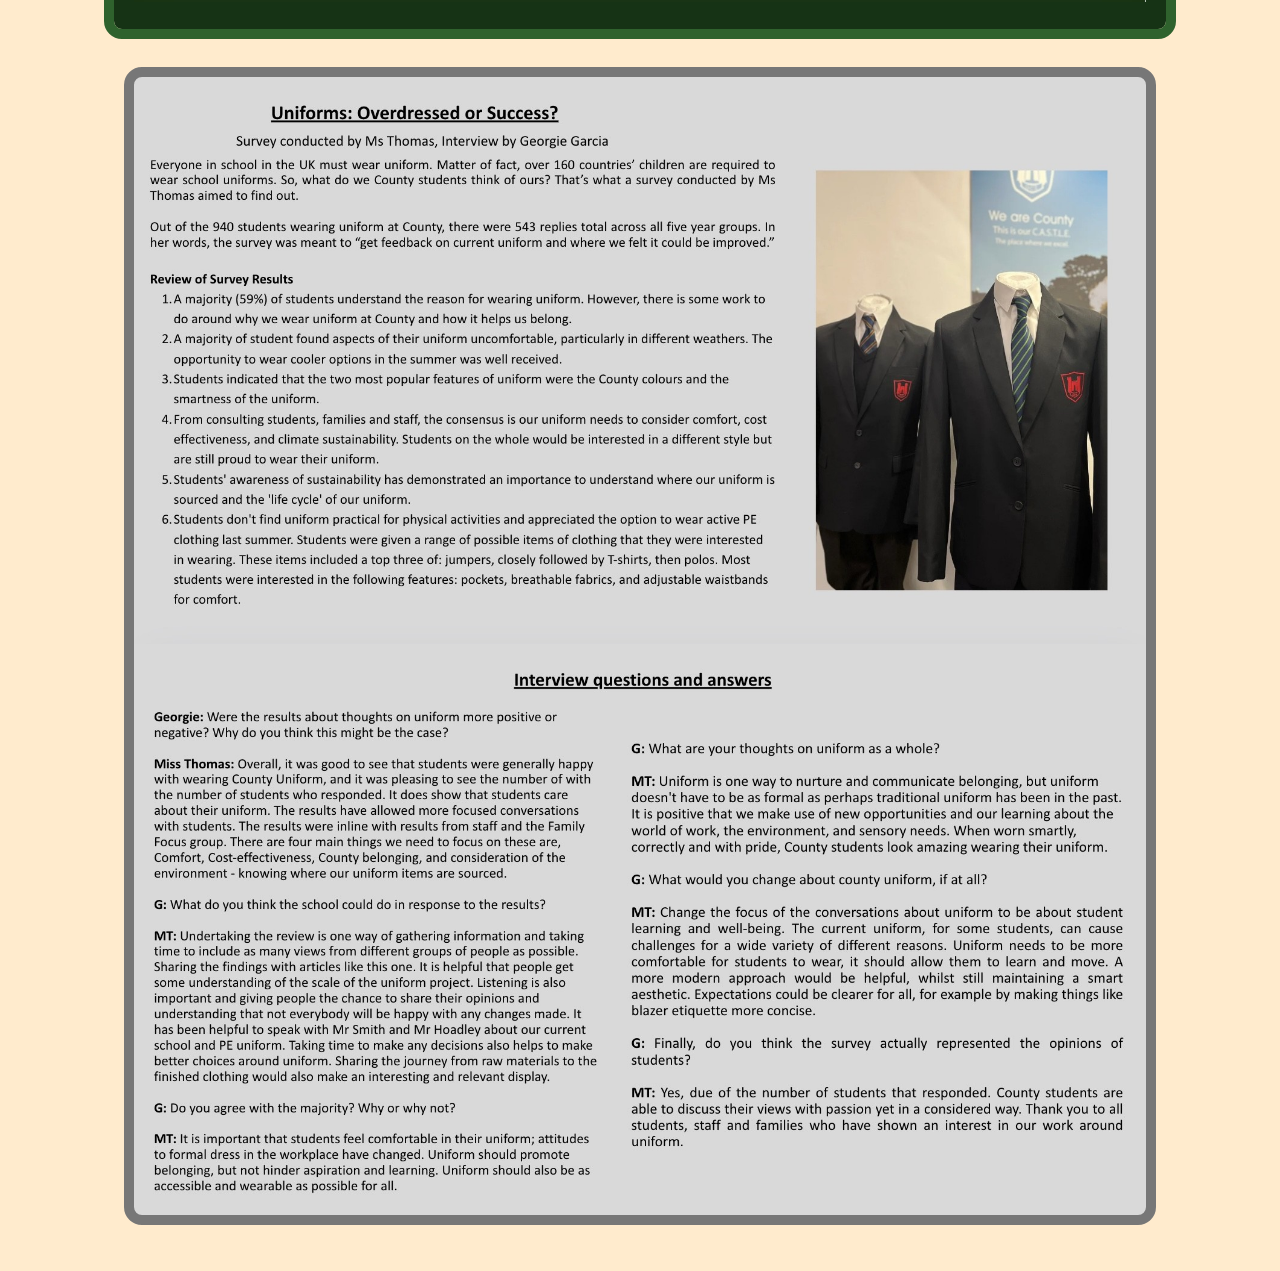
==== commit 578474ad: "Ready to share" ====
--- a/index.html
+++ b/index.html
@@ -21,10 +21,10 @@
             <span class="arrow">❯</span>
         </button>
         <h2 style="color:white">Opening message from County Chronicles</h2>
-        <p>Welcome to the Guildford County Chronicles!! We are an entirely student-led school newspaper that is here to report on the recent events in school, inform you on the latest news, provide insightful pieces of work regarding a range of different topics of interest. Want to join? Email 20IRytikova or 20NDunleavy or come to our meetings in A34 every Odd Wednesday lunch!</p>
+        <p>Welcome to the Guildford County Chronicles! We are an entirely student-led school newspaper that is here to report on the recent events in school, inform you on the latest news, provide insightful pieces of work regarding a range of different topics of interest. Want to join? Email 20IRytikova or 20NDunleavy or come to our meetings in A34 every Odd Wednesday lunch!</p>
     </div>
 
-    <div class="contentBox" style="background-color: rgb(125, 90, 82);">
+    <div class="contentBox" style="background-color: rgb(125, 90, 82); outline: 10px solid rgb(95, 71, 71);">
         <img src="Images/GeorgieGArticle.jpeg" class="gallery-item" style="height:fit-content; width: 100%;">
     </div>
 
--- a/Code/style.css
+++ b/Code/style.css
@@ -9,7 +9,7 @@
   padding-top: 120px;
   text-align: center;
   font: 100%/1.5 Arial, Helvetica, sans-serif;
-  background-image: url("../Images/watercolour background.avif");
+  background-color: blanchedalmond;
   background-repeat: no-repeat;
   background-size: cover;
   background-attachment: fixed;
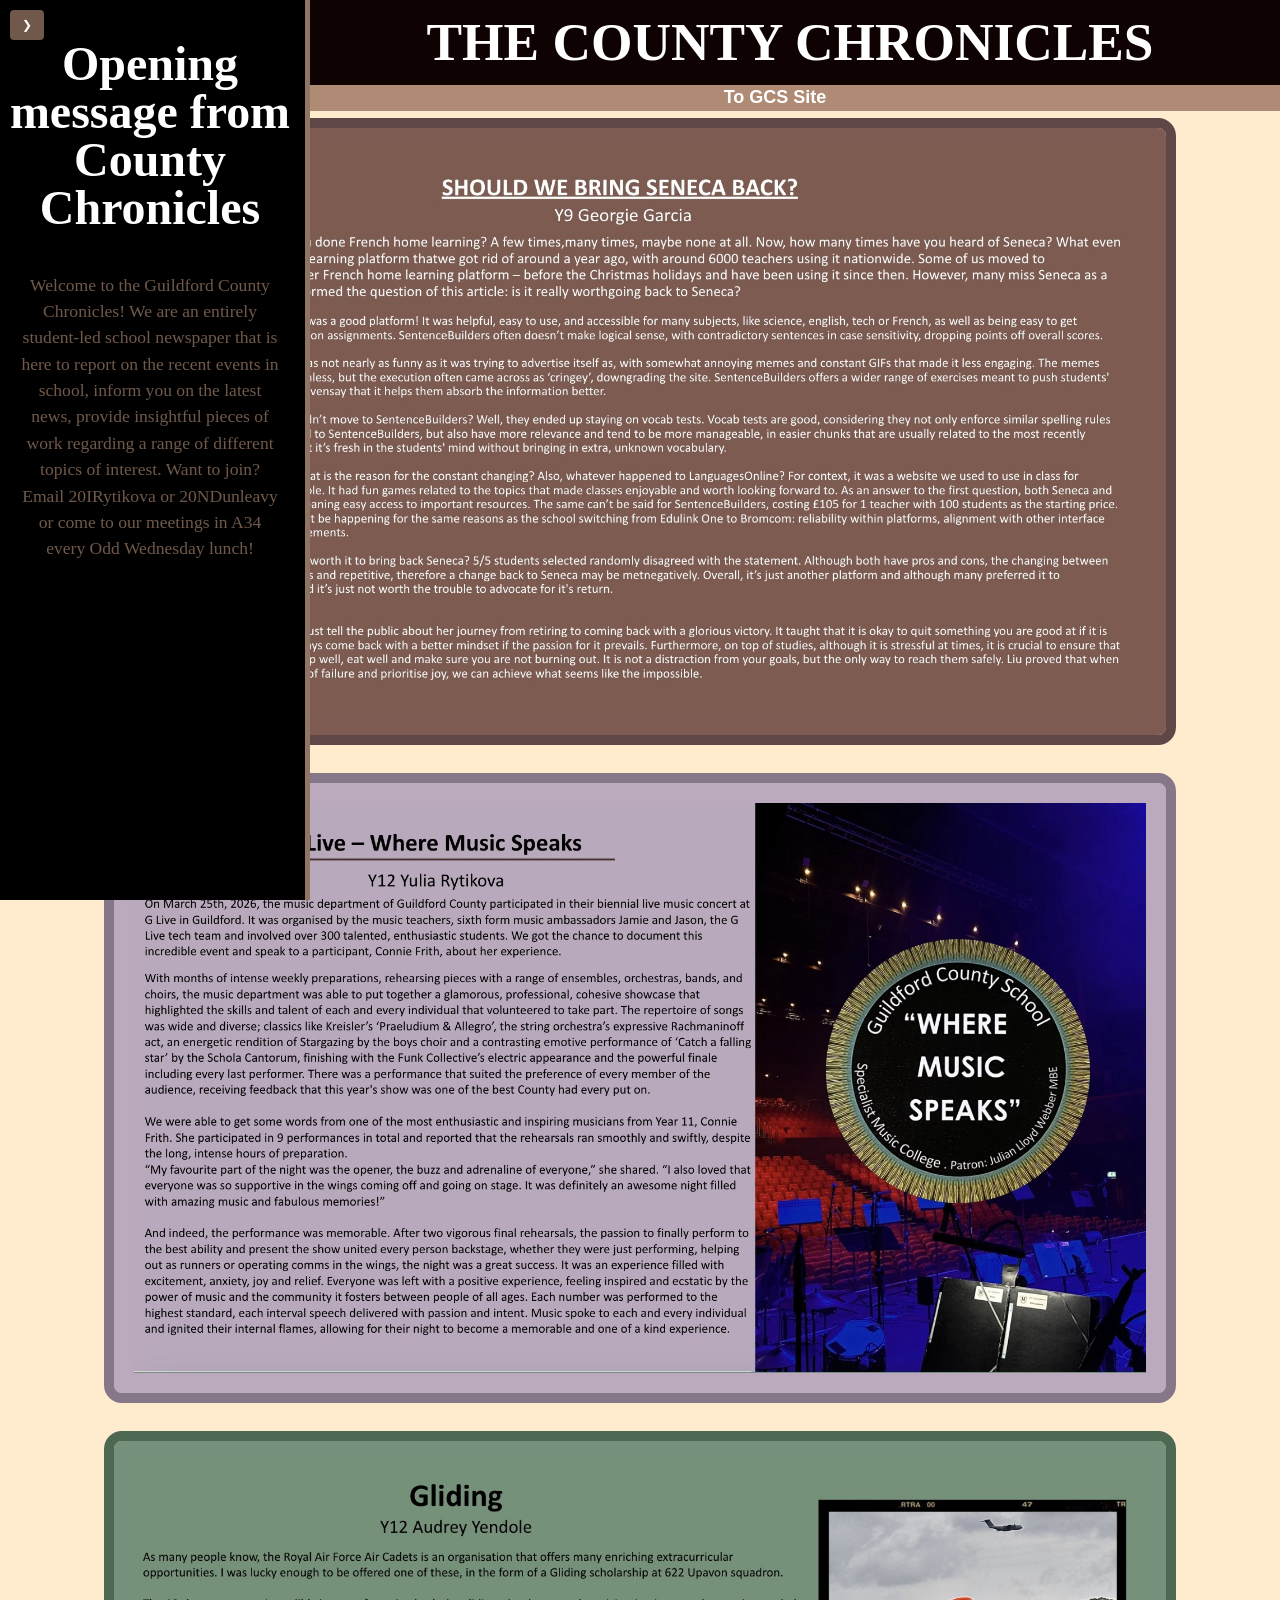
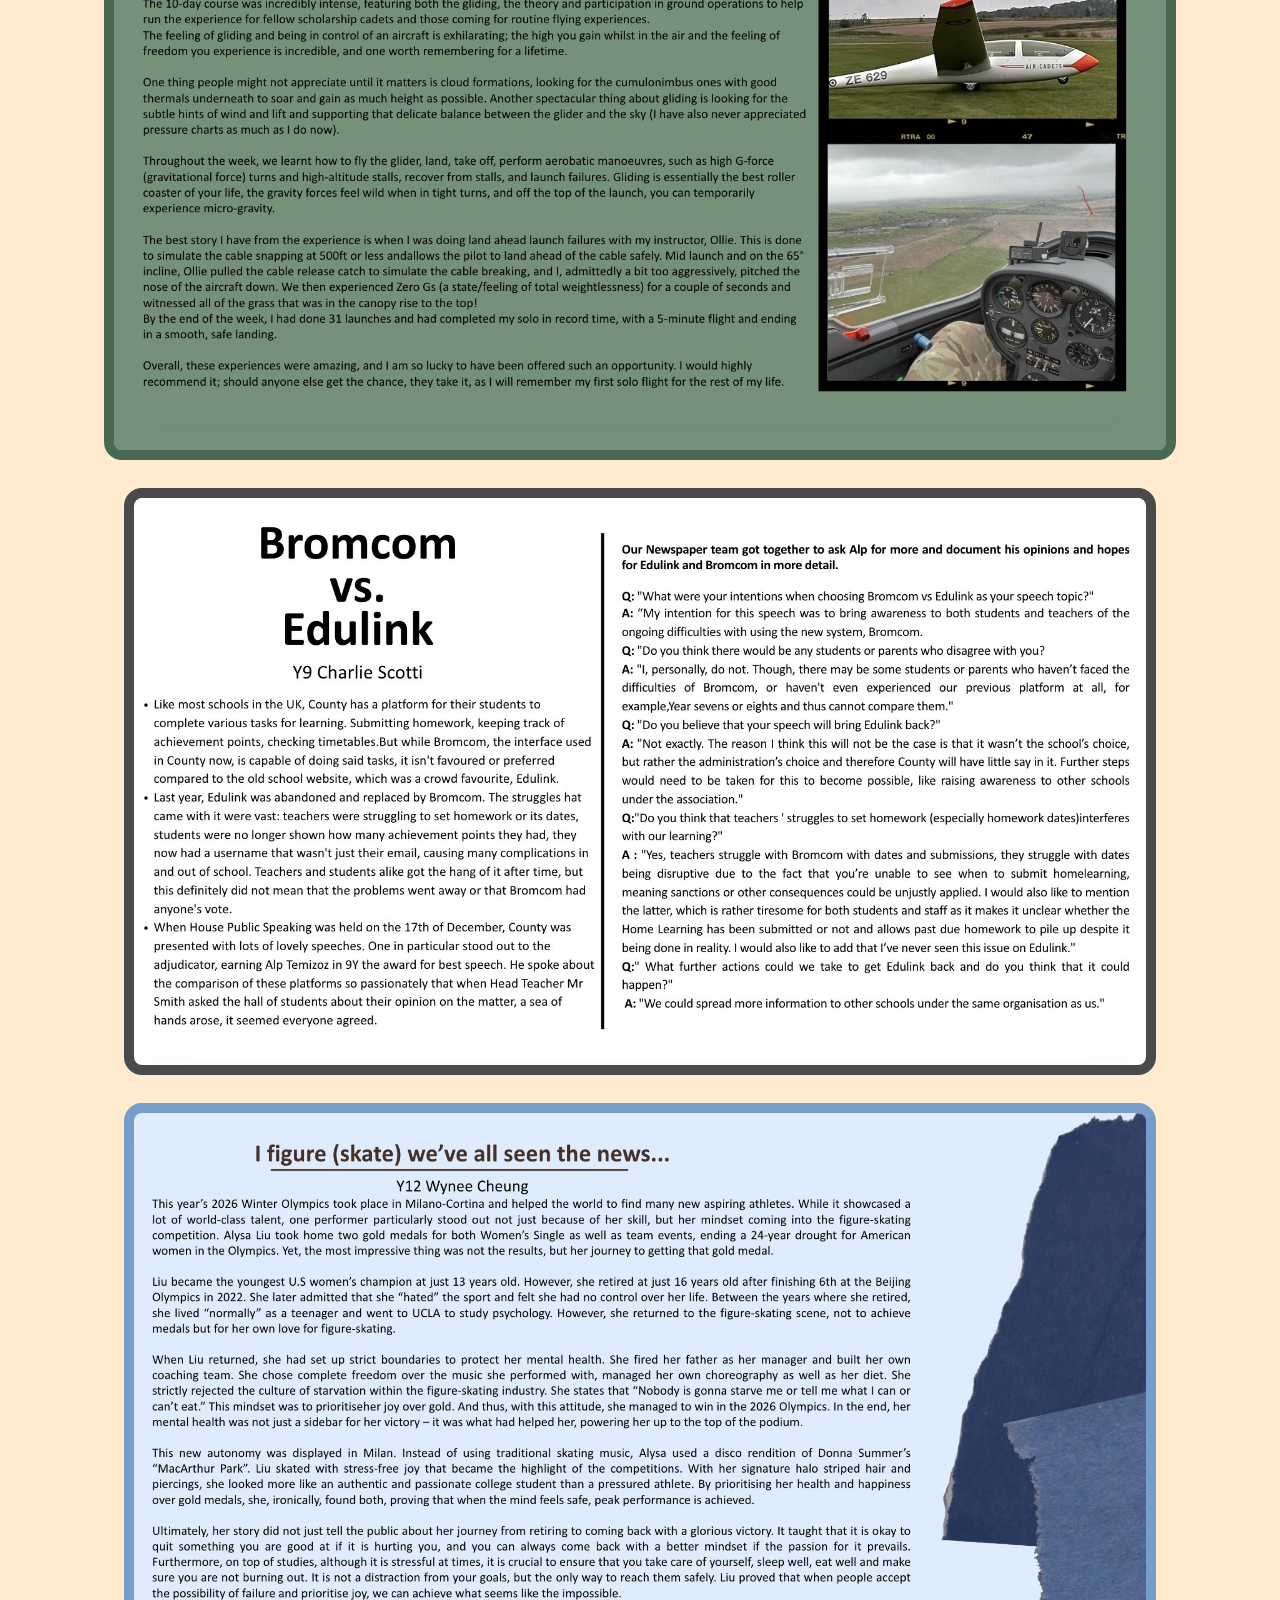
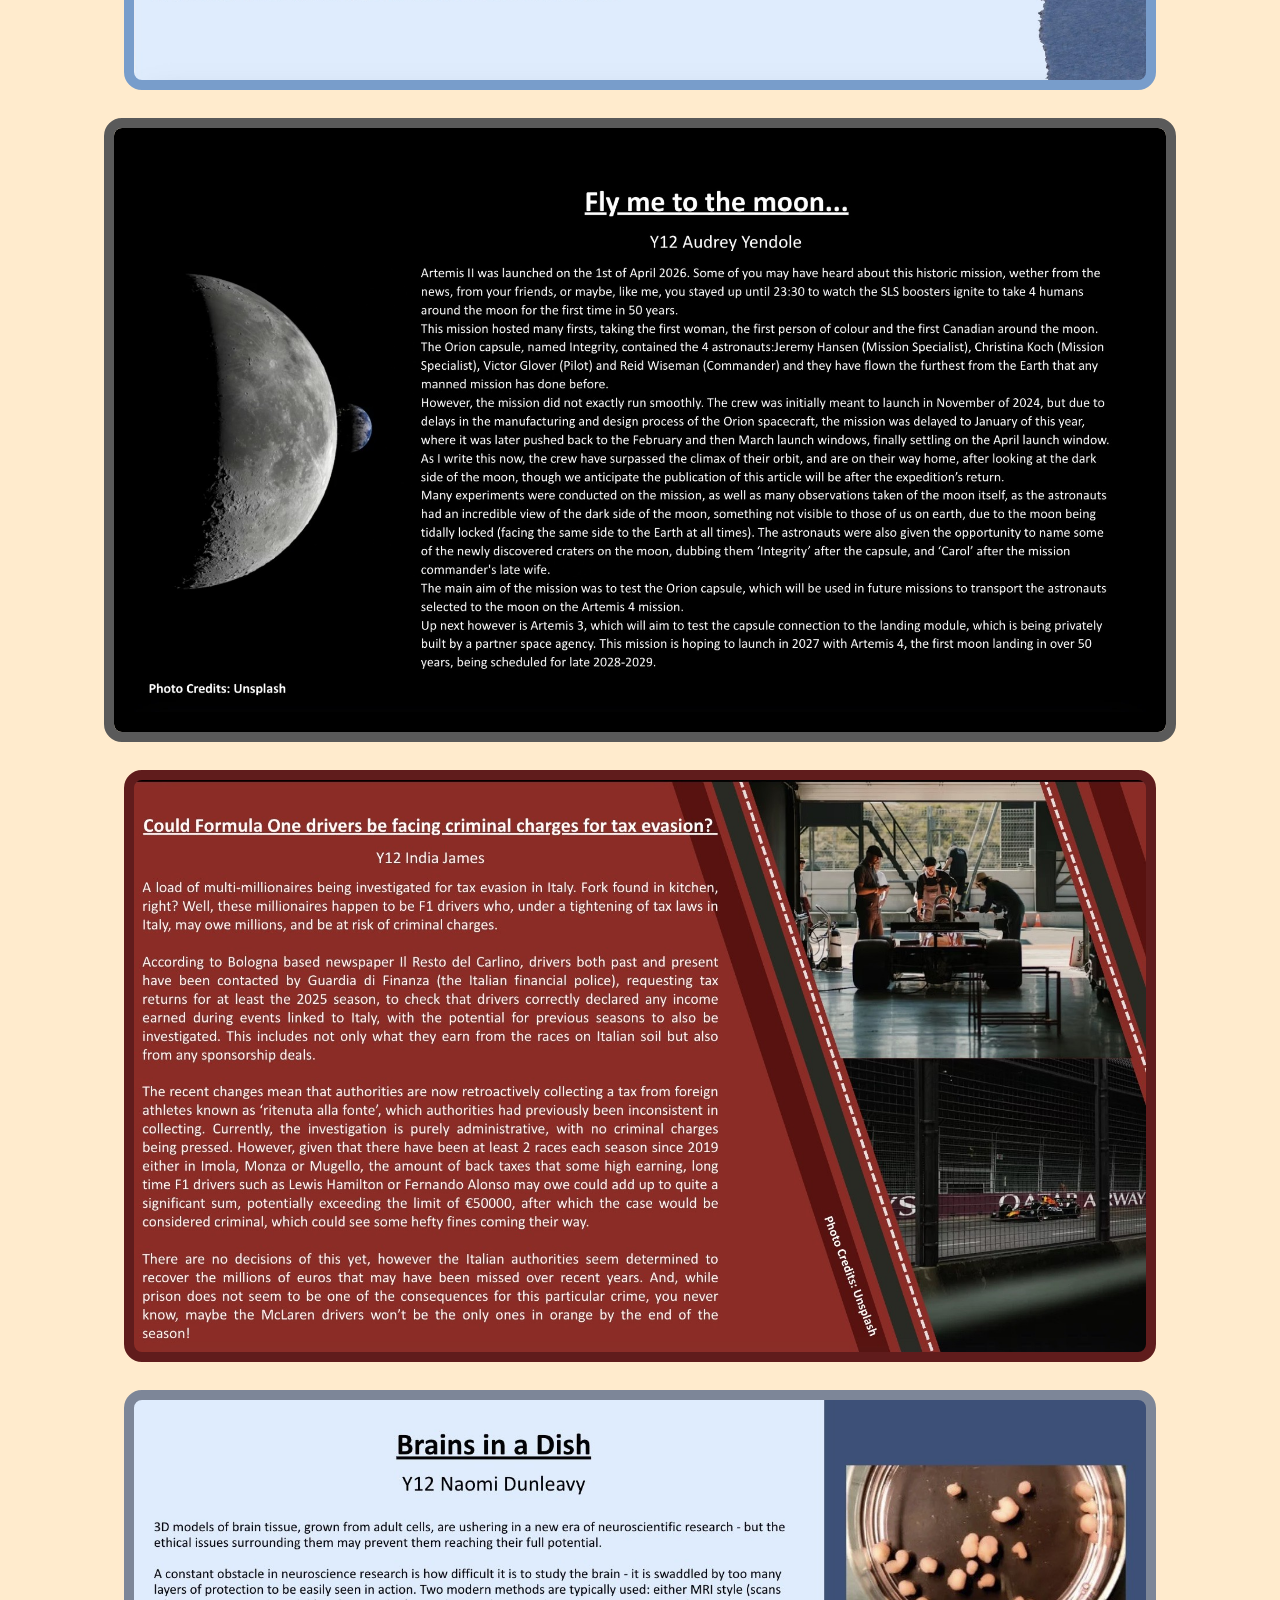
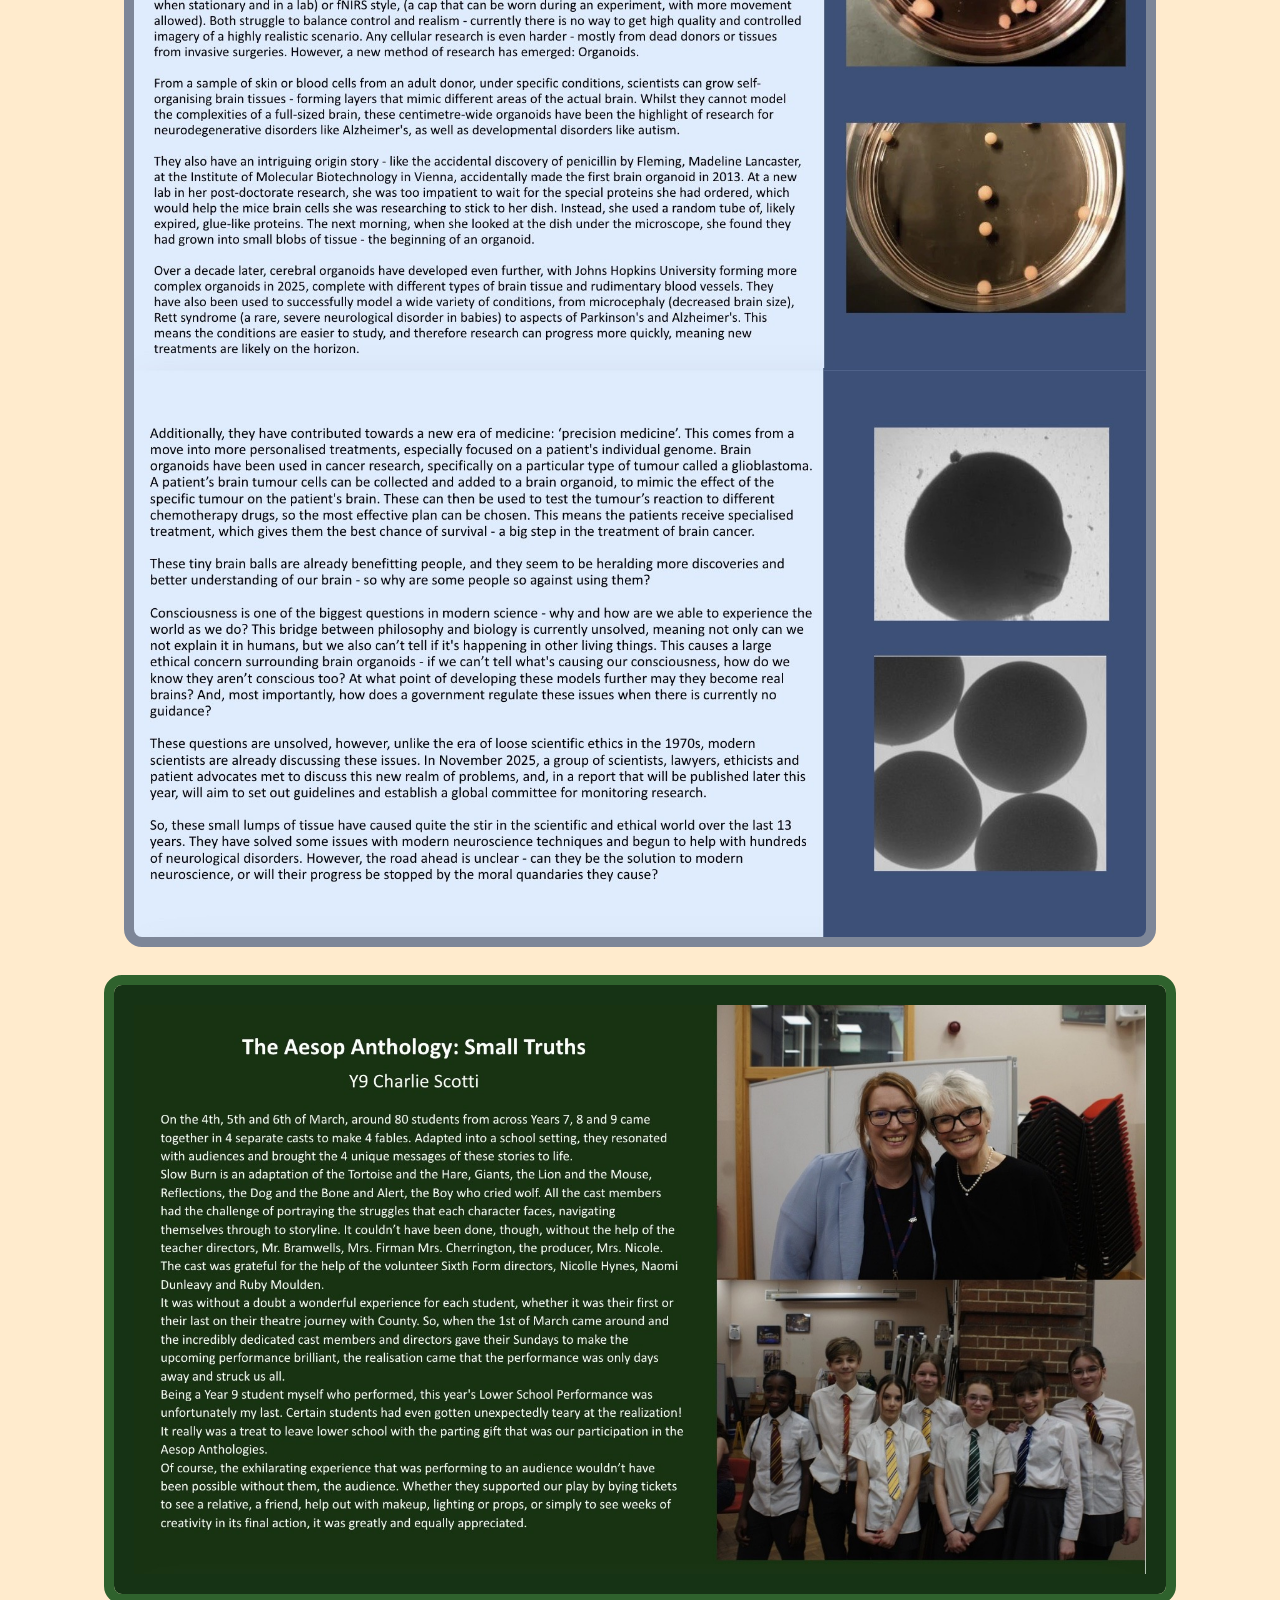
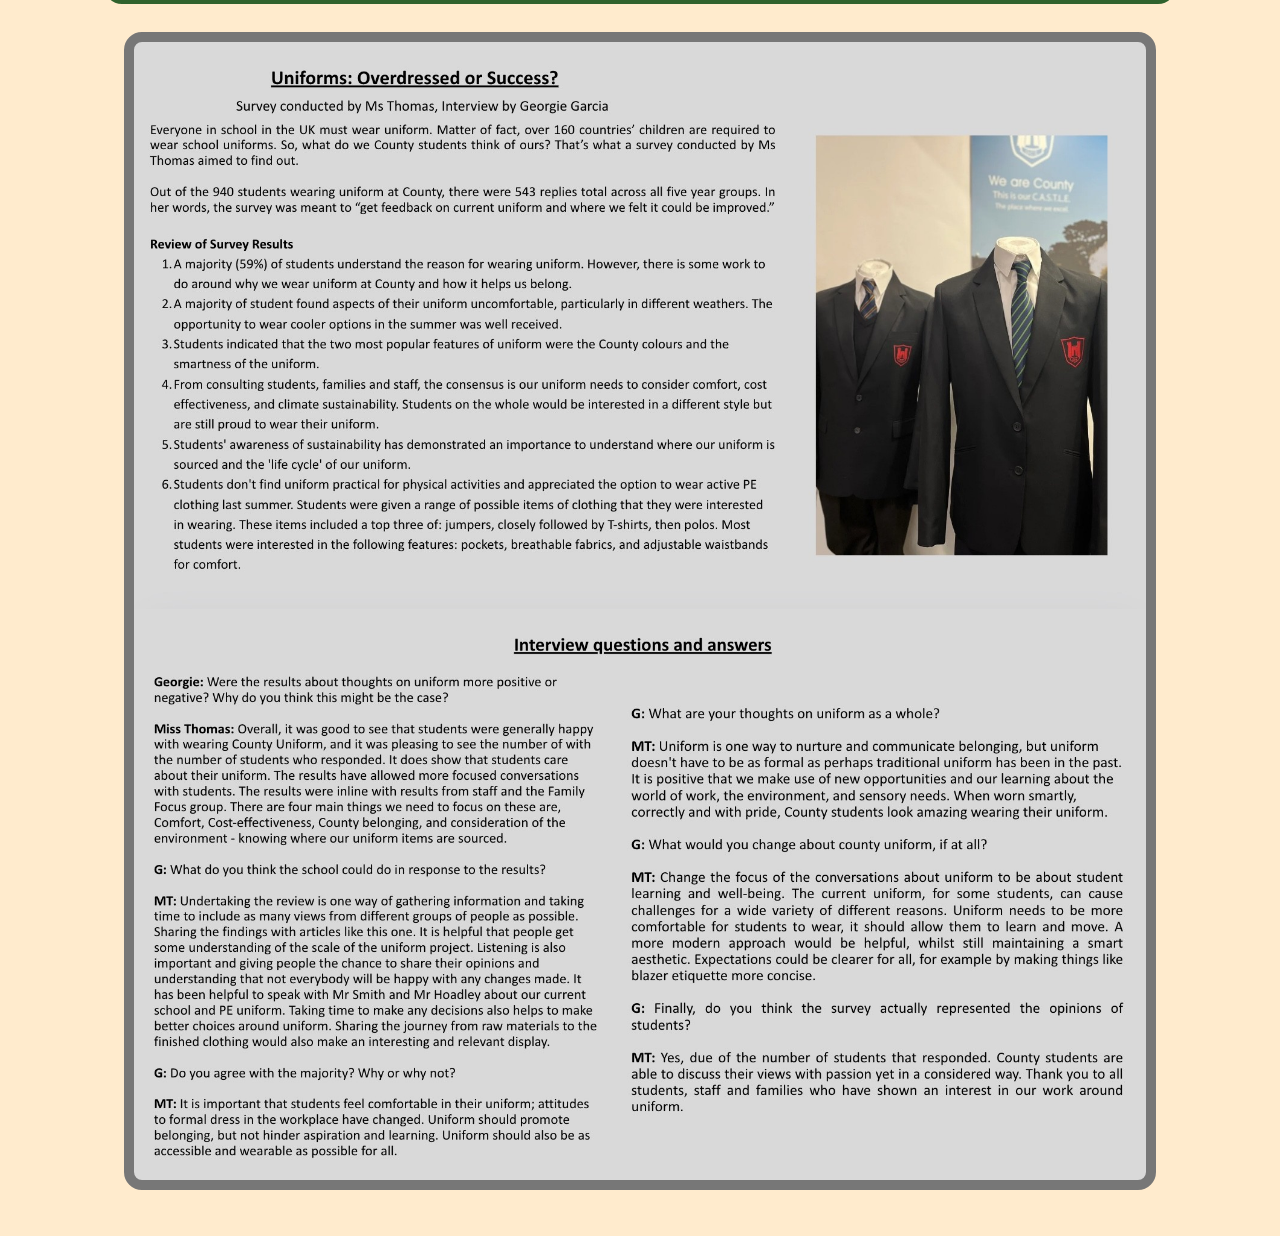
==== commit a2d7e931: "Optimised part 1" ====
--- a/index.html
+++ b/index.html
@@ -3,6 +3,7 @@
 
 <head>
     <meta charset="UTF-8">
+    <meta name="viewport" content="width=device-width, initial-scale=1.0">
     <link href="Code/style.css" rel="stylesheet" type="text/css">
     <title>County Chronicles</title>
 </head>
--- a/Code/style.css
+++ b/Code/style.css
@@ -58,8 +58,9 @@
 }
 
 img {
-  width: 26ch;
-  height: 20ch;
+  max-width: 100%;
+  height: auto;
+  display: block;
 }
 
 /* title box */
@@ -67,7 +68,7 @@
   position: fixed;
   top: 0px;
   right: 0px;
-  width: 780px;
+  width: calc(100% - 300px);
   white-space: nowrap;
   z-index: 9999;
 
@@ -86,7 +87,7 @@
     position: fixed;
     top: 25px;
     right: 0px;
-    width: 804px;
+    width: calc(100% - 270px);
     height: 86px;
     white-space: nowrap;
     z-index: 9999;
@@ -189,4 +190,147 @@
   justify-content: center;
   margin: 40px auto;
   max-width: 1000px;
+}
+
+/* Mobile/Tablet Responsive Design */
+@media (max-width: 1024px) {
+  body {
+    padding-top: 140px;
+  }
+
+  h1 {
+    font-size: 4ch;
+  }
+
+  h2 {
+    font-size: 4ch;
+  }
+
+  p {
+    font-size: 1.8ch;
+    margin: 15px;
+  }
+
+  .contentBox {
+    width: 90%;
+    padding: 15px;
+  }
+
+  .box1 {
+    width: calc(100% - 250px);
+  }
+
+  .box2 {
+    width: calc(100% - 250px);
+  }
+
+  .box3 {
+    width: 250px;
+  }
+}
+
+@media (max-width: 768px) {
+  body {
+    padding-top: 120px;
+  }
+
+  h1 {
+    font-size: 3ch;
+    line-height: 1ch;
+  }
+
+  h2 {
+    font-size: 2.5ch;
+  }
+
+  h3 {
+    font-size: 2ch;
+  }
+
+  p {
+    font-size: 1.5ch;
+    margin: 10px;
+  }
+
+  a {
+    font-size: medium;
+  }
+
+  /* Collapse sidebar on mobile */
+  .box3 {
+    width: 70px;
+    overflow: hidden;
+  }
+
+  .box3.collapsed {
+    width: 0px;
+  }
+
+  .box1 {
+    width: calc(100% - 70px);
+    font-size: 1.2ch;
+  }
+
+  .box2 {
+    width: calc(100% - 70px);
+    font-size: 3%;
+  }
+
+  .contentBox {
+    width: 95%;
+    padding: 10px;
+    margin: 10px auto;
+  }
+
+  .contentBox img {
+    width: 100%;
+    height: auto;
+  }
+
+  .sidebar-toggle {
+    padding: 6px 10px;
+    font-size: 1.2ch;
+  }
+}
+
+@media (max-width: 480px) {
+  body {
+    padding-top: 110px;
+  }
+
+  h1 {
+    font-size: 2.5ch;
+    line-height: 0.8ch;
+  }
+
+  h2 {
+    font-size: 2ch;
+    line-height: 1.5ch;
+  }
+
+  p {
+    font-size: 1.3ch;
+    margin: 8px;
+  }
+
+  .box1,
+  .box2 {
+    width: calc(100% - 60px);
+    font-size: 1ch;
+  }
+
+  .box3 {
+    width: 60px;
+  }
+
+  .contentBox {
+    width: 98%;
+    padding: 8px;
+    outline-width: 5px;
+  }
+
+  .sidebar-toggle {
+    padding: 5px 8px;
+    font-size: 1ch;
+  }
 }
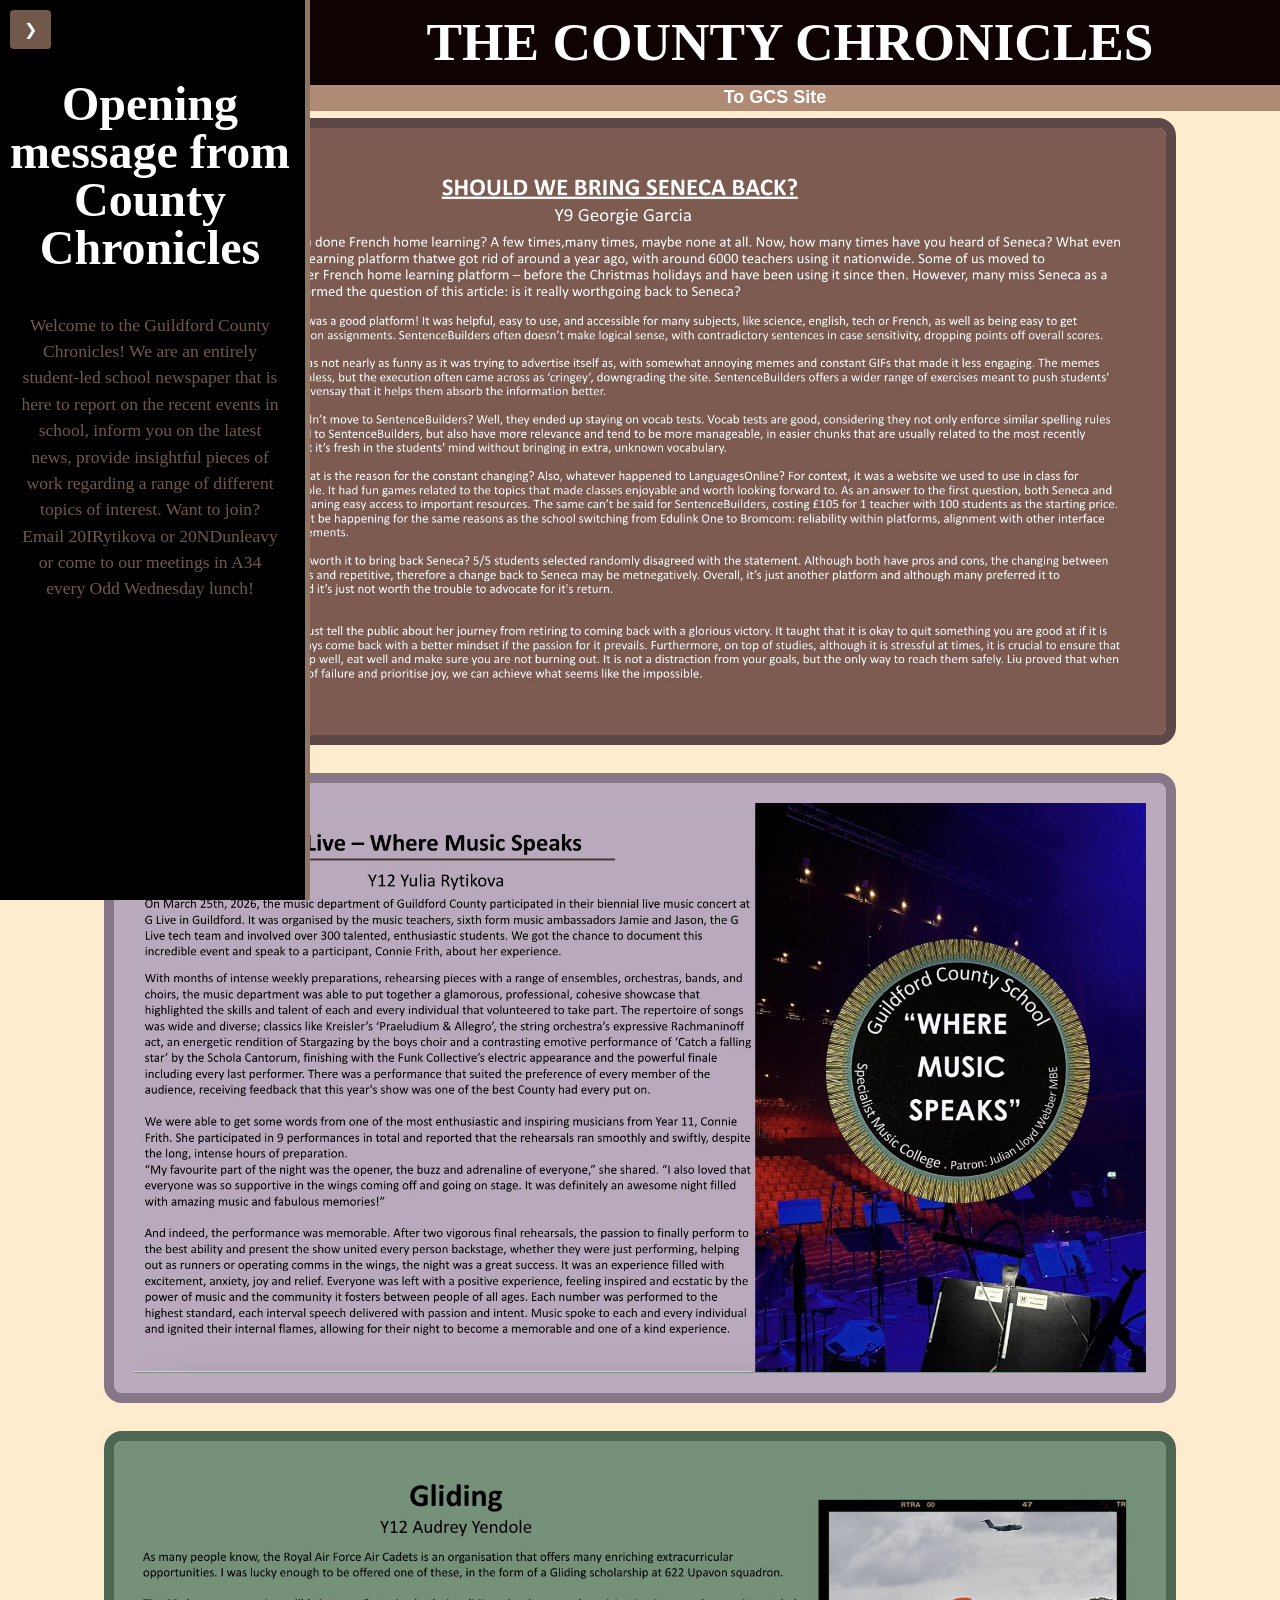
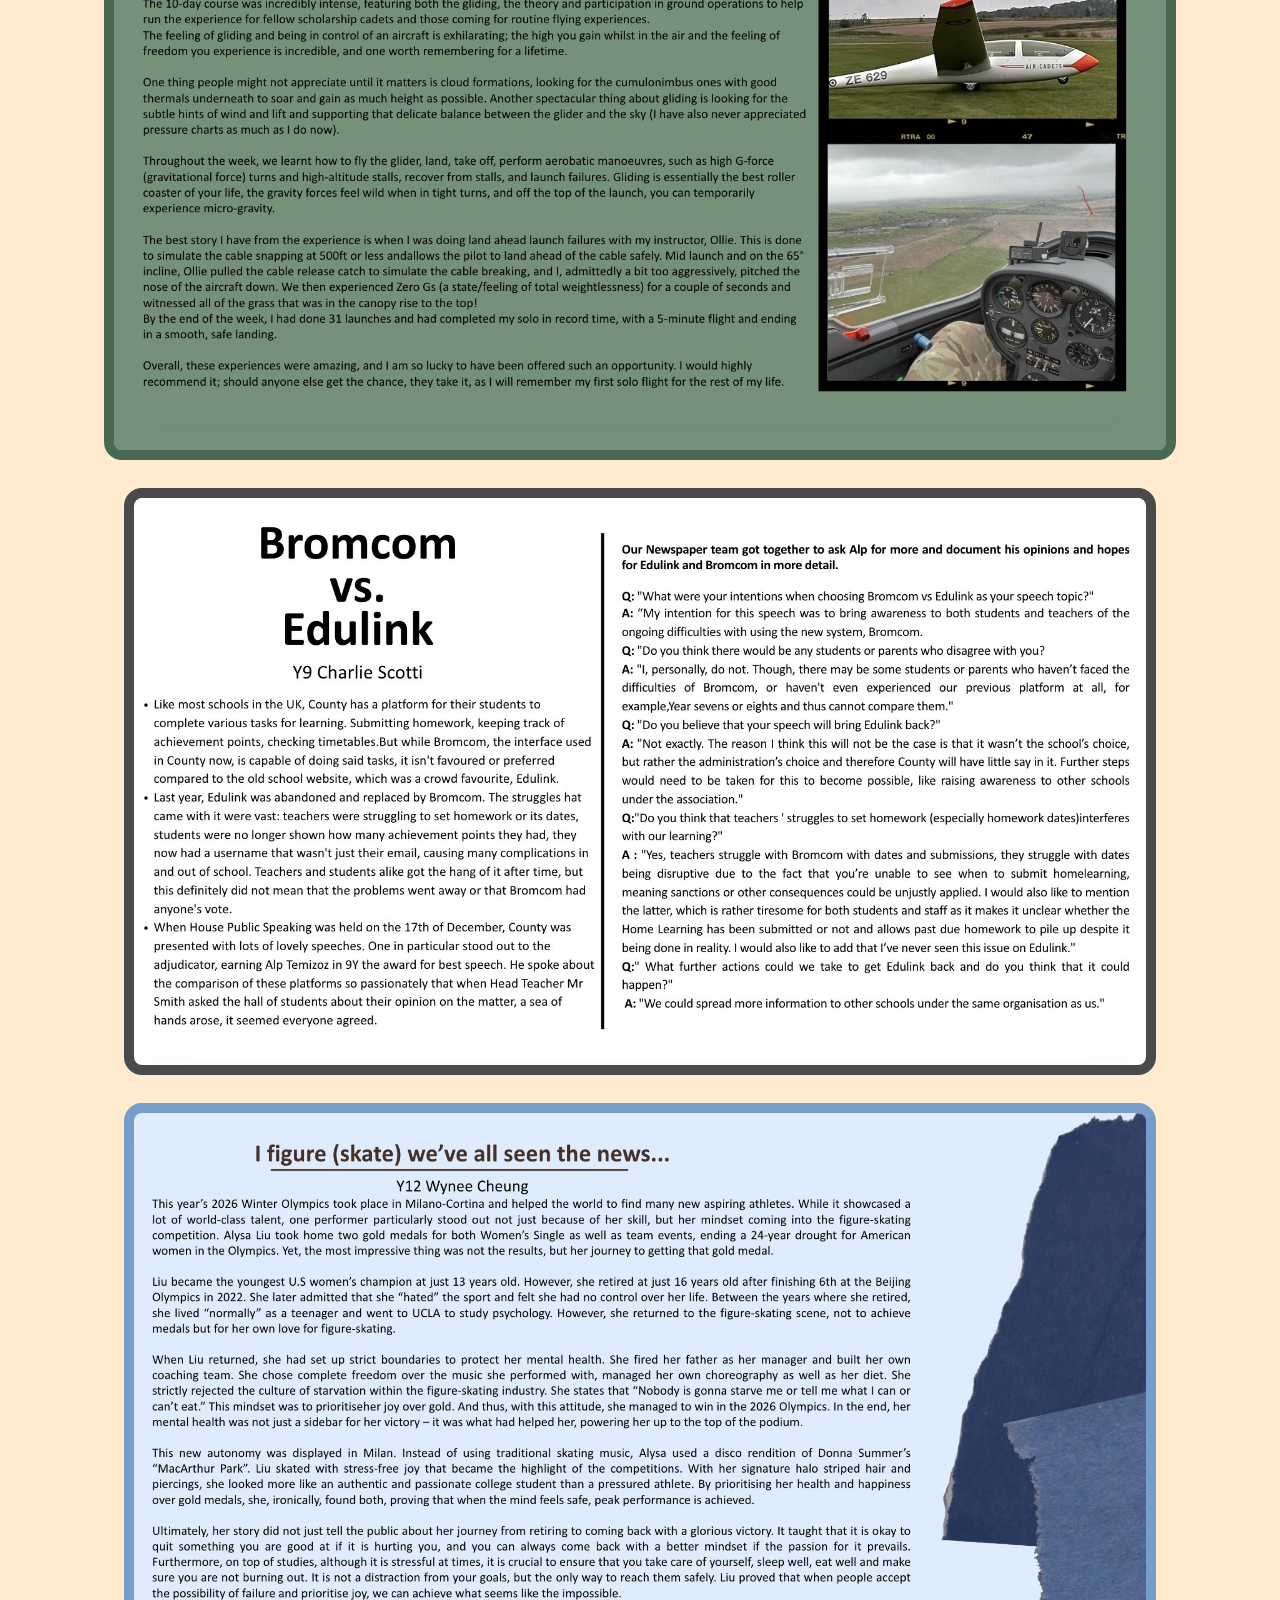
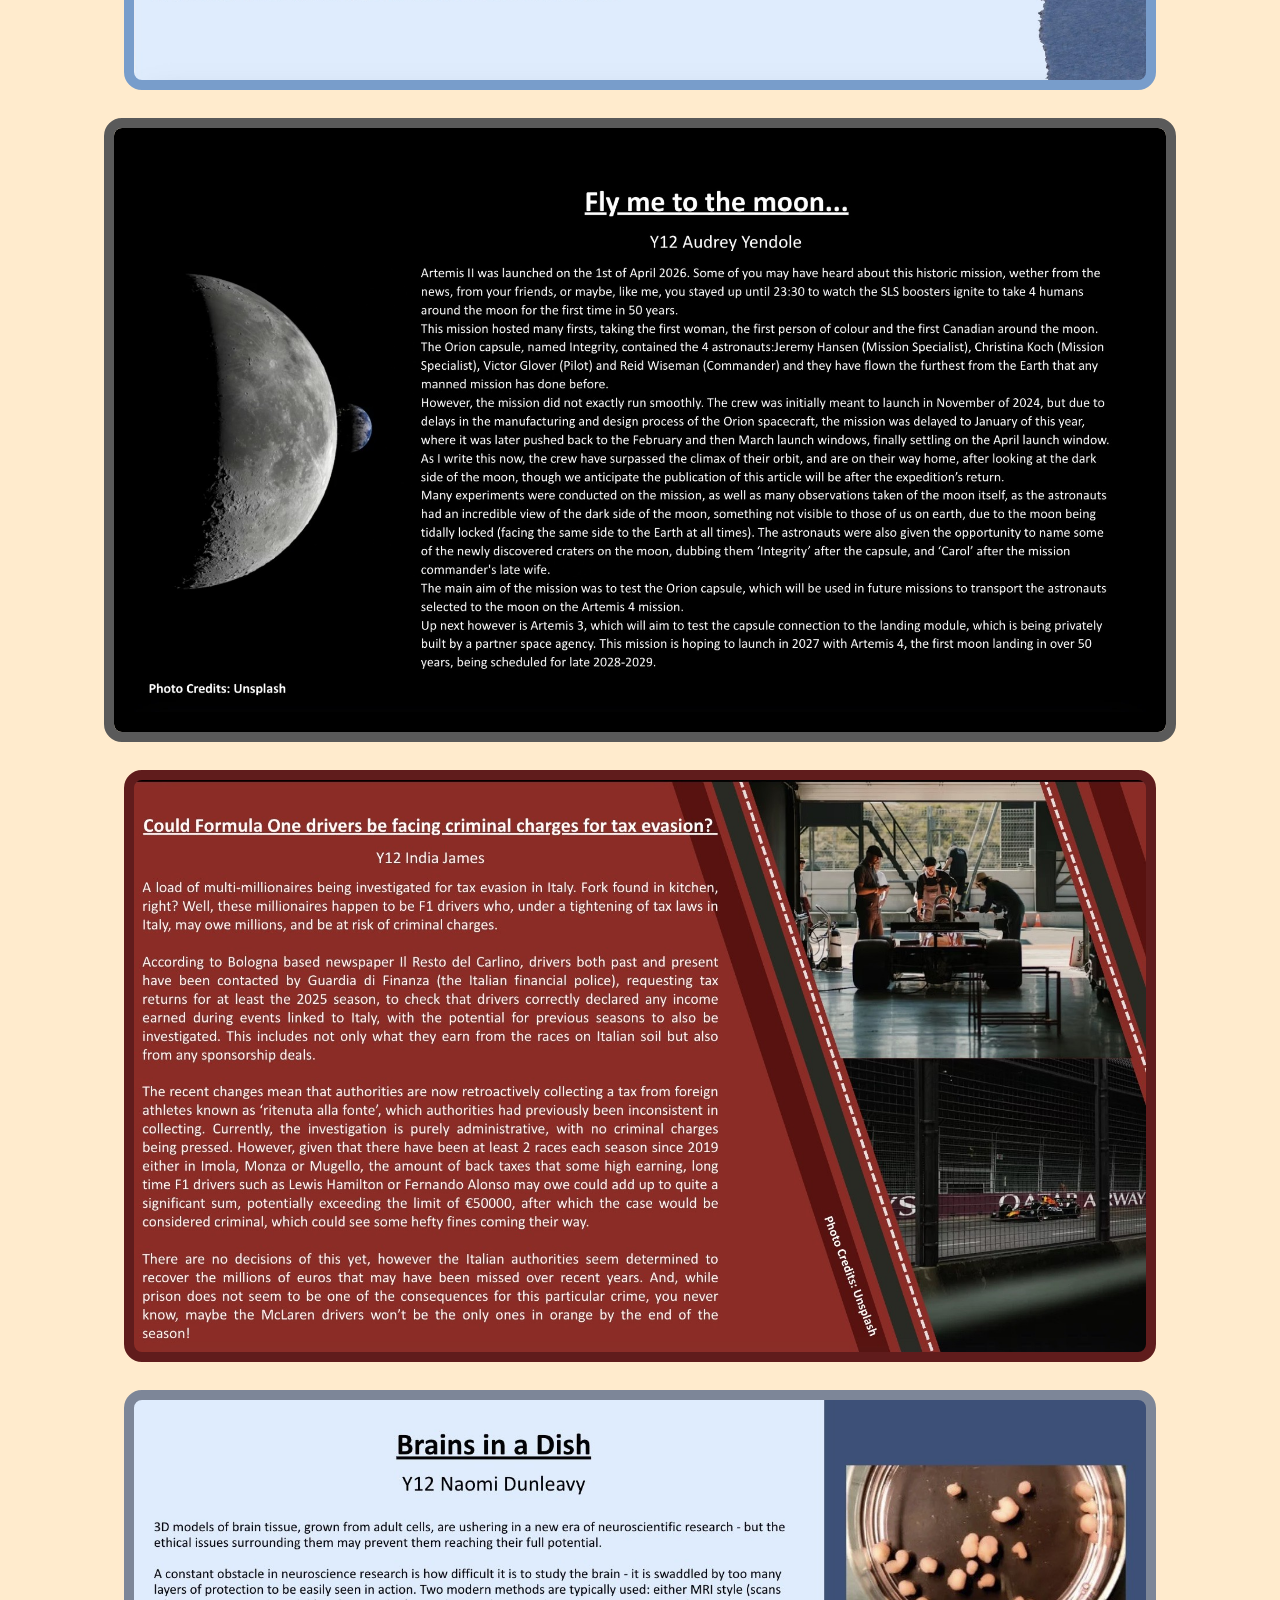
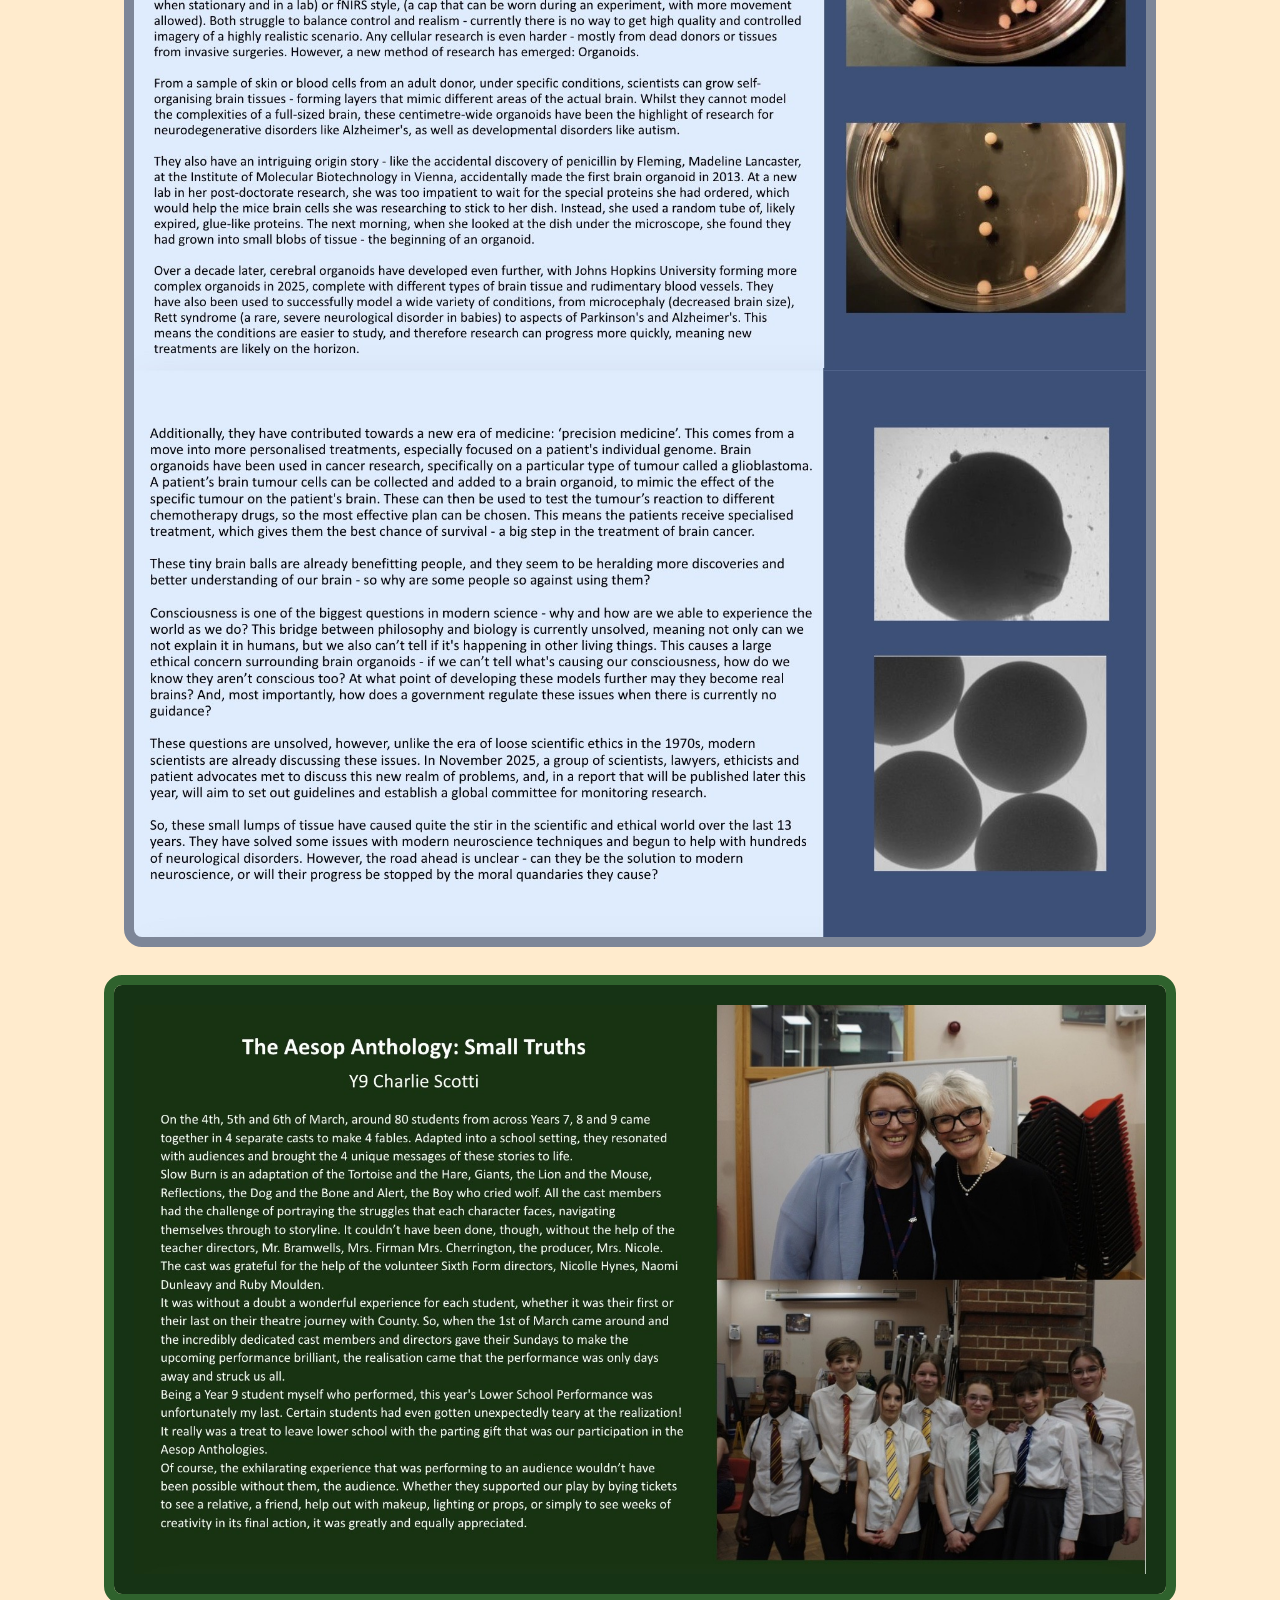
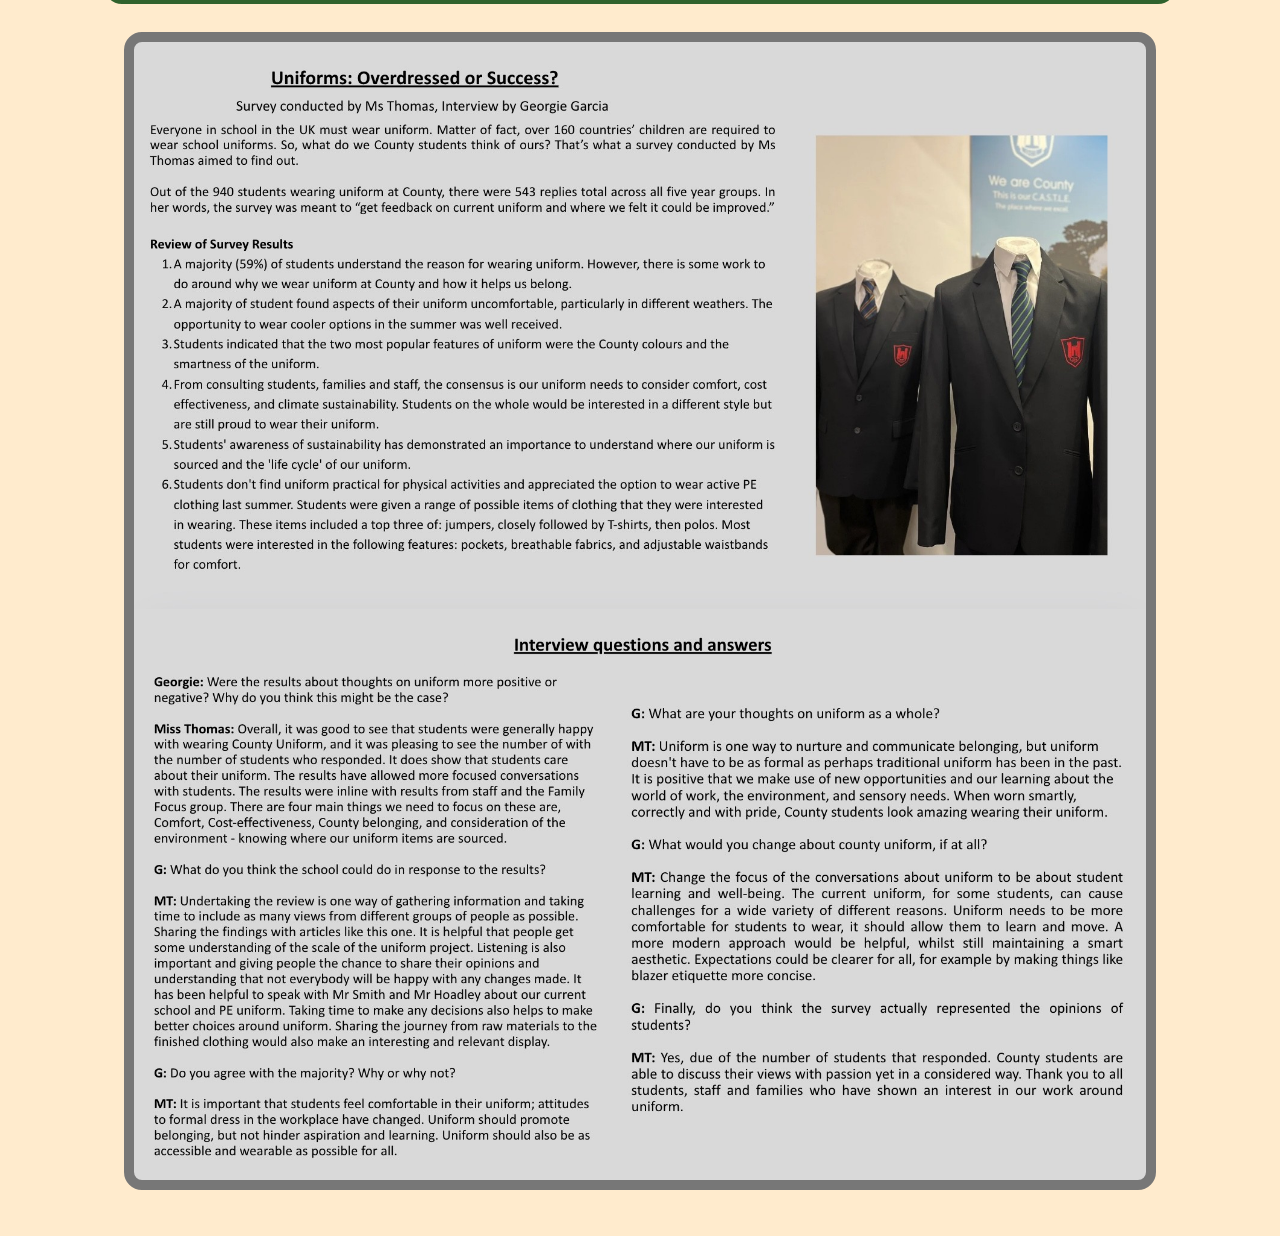
==== commit 96fbae2c: "Fixed even further styling Co-authored-by: Copilot <copilot@github.com>" ====
--- a/index.html
+++ b/index.html
@@ -18,9 +18,10 @@
     </div>
 
     <div class="box3" id="sidebar">
-        <button class="sidebar-toggle" id="sidebarToggle" aria-label="Toggle sidebar">
+        <button class="sidebar-toggle" id="sidebarToggle" aria-label="Toggle sidebar" style="padding: 10px 14px; font-size: 16px;">
             <span class="arrow">❯</span>
         </button>
+        <br></br>
         <h2 style="color:white">Opening message from County Chronicles</h2>
         <p>Welcome to the Guildford County Chronicles! We are an entirely student-led school newspaper that is here to report on the recent events in school, inform you on the latest news, provide insightful pieces of work regarding a range of different topics of interest. Want to join? Email 20IRytikova or 20NDunleavy or come to our meetings in A34 every Odd Wednesday lunch!</p>
     </div>
--- a/Code/style.css
+++ b/Code/style.css
@@ -58,7 +58,7 @@
 }
 
 img {
-  max-width: 100%;
+  max-width: auto;
   height: auto;
   display: block;
 }
@@ -221,7 +221,9 @@
   }
 
   .box2 {
-    width: calc(100% - 250px);
+    width: calc(100% - 225px);
+    top: 20px;
+    height: 70px;
   }
 
   .box3 {
@@ -258,8 +260,9 @@
 
   /* Collapse sidebar on mobile */
   .box3 {
-    width: 70px;
+    width: 98%;
     overflow: hidden;
+    font-size: 2.5ch;
   }
 
   .box3.collapsed {
@@ -268,11 +271,13 @@
 
   .box1 {
     width: calc(100% - 70px);
-    font-size: 1.2ch;
+    font-size: 1.6ch;
   }
 
   .box2 {
-    width: calc(100% - 70px);
+    width: calc(100% - 63px);
+    top: 15px;
+    height: 50px;
     font-size: 3%;
   }
 
@@ -293,44 +298,3 @@
   }
 }
 
-@media (max-width: 480px) {
-  body {
-    padding-top: 110px;
-  }
-
-  h1 {
-    font-size: 2.5ch;
-    line-height: 0.8ch;
-  }
-
-  h2 {
-    font-size: 2ch;
-    line-height: 1.5ch;
-  }
-
-  p {
-    font-size: 1.3ch;
-    margin: 8px;
-  }
-
-  .box1,
-  .box2 {
-    width: calc(100% - 60px);
-    font-size: 1ch;
-  }
-
-  .box3 {
-    width: 60px;
-  }
-
-  .contentBox {
-    width: 98%;
-    padding: 8px;
-    outline-width: 5px;
-  }
-
-  .sidebar-toggle {
-    padding: 5px 8px;
-    font-size: 1ch;
-  }
-}
